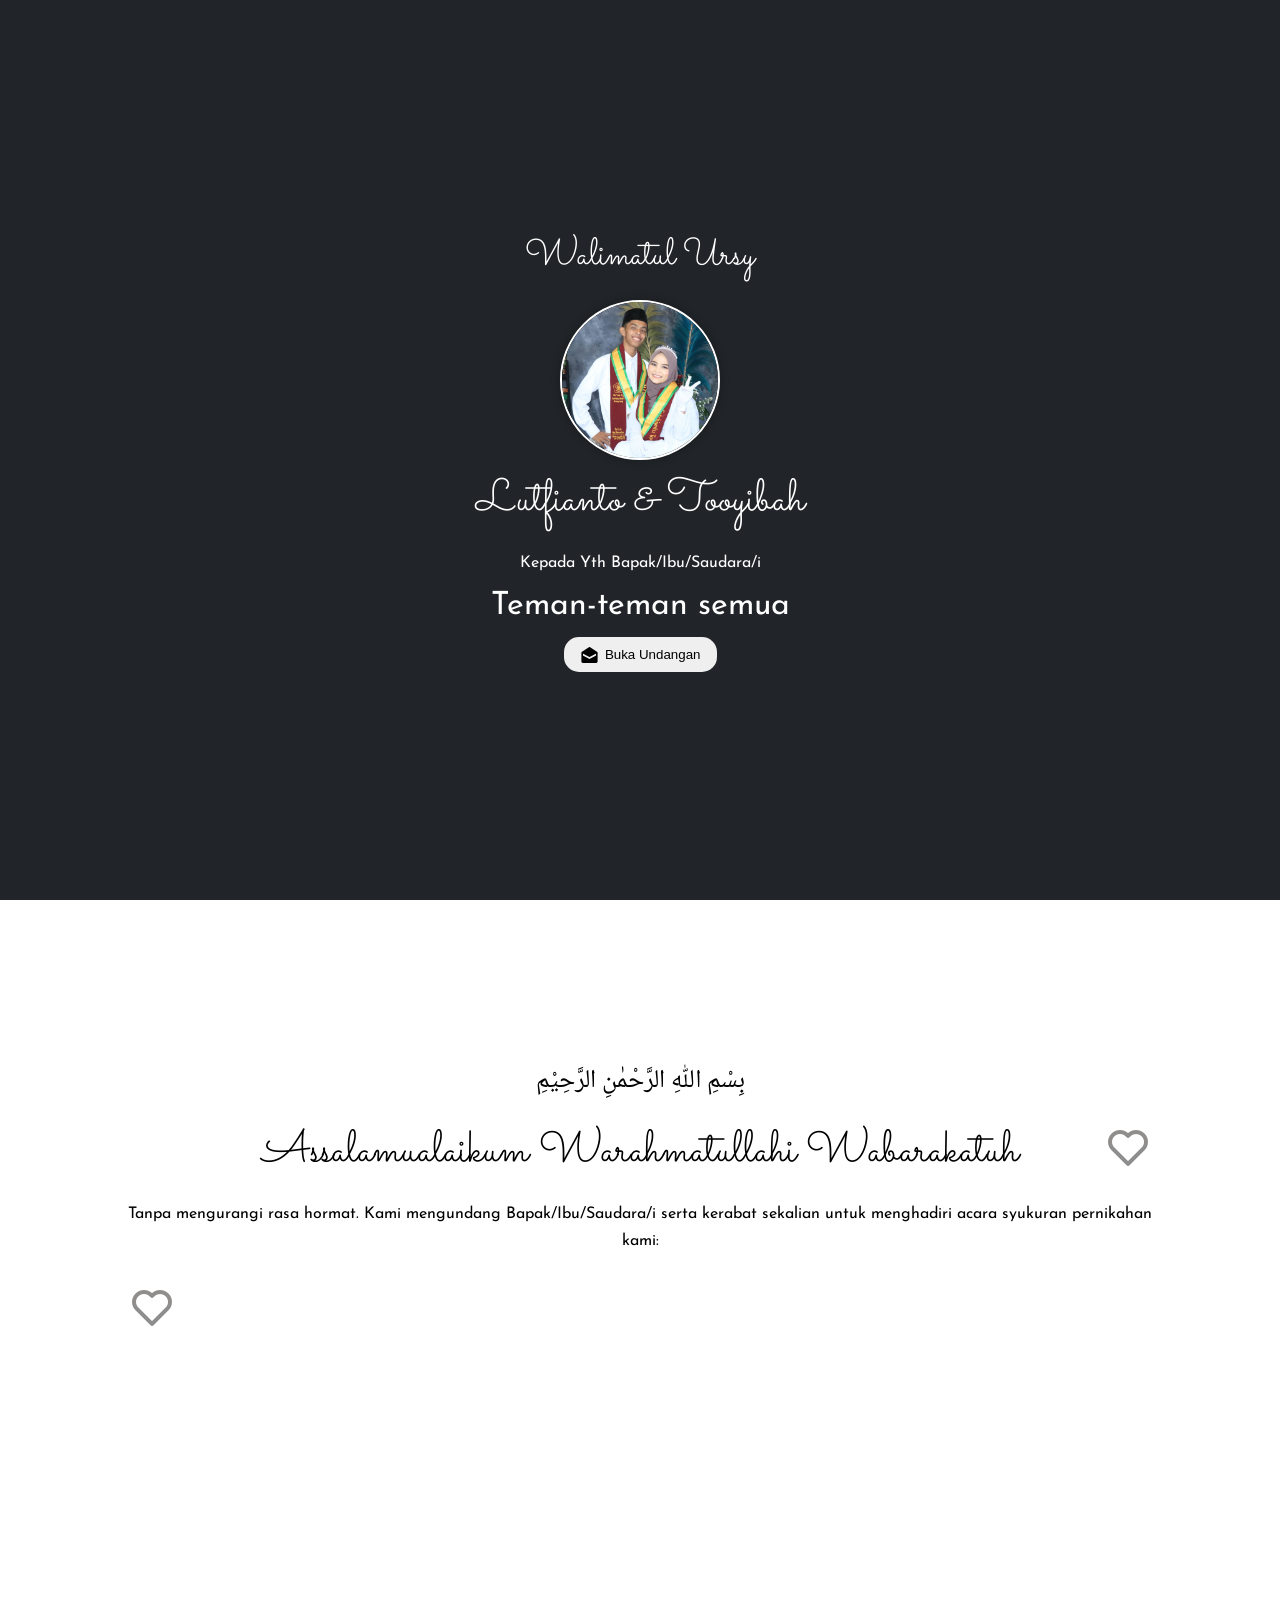
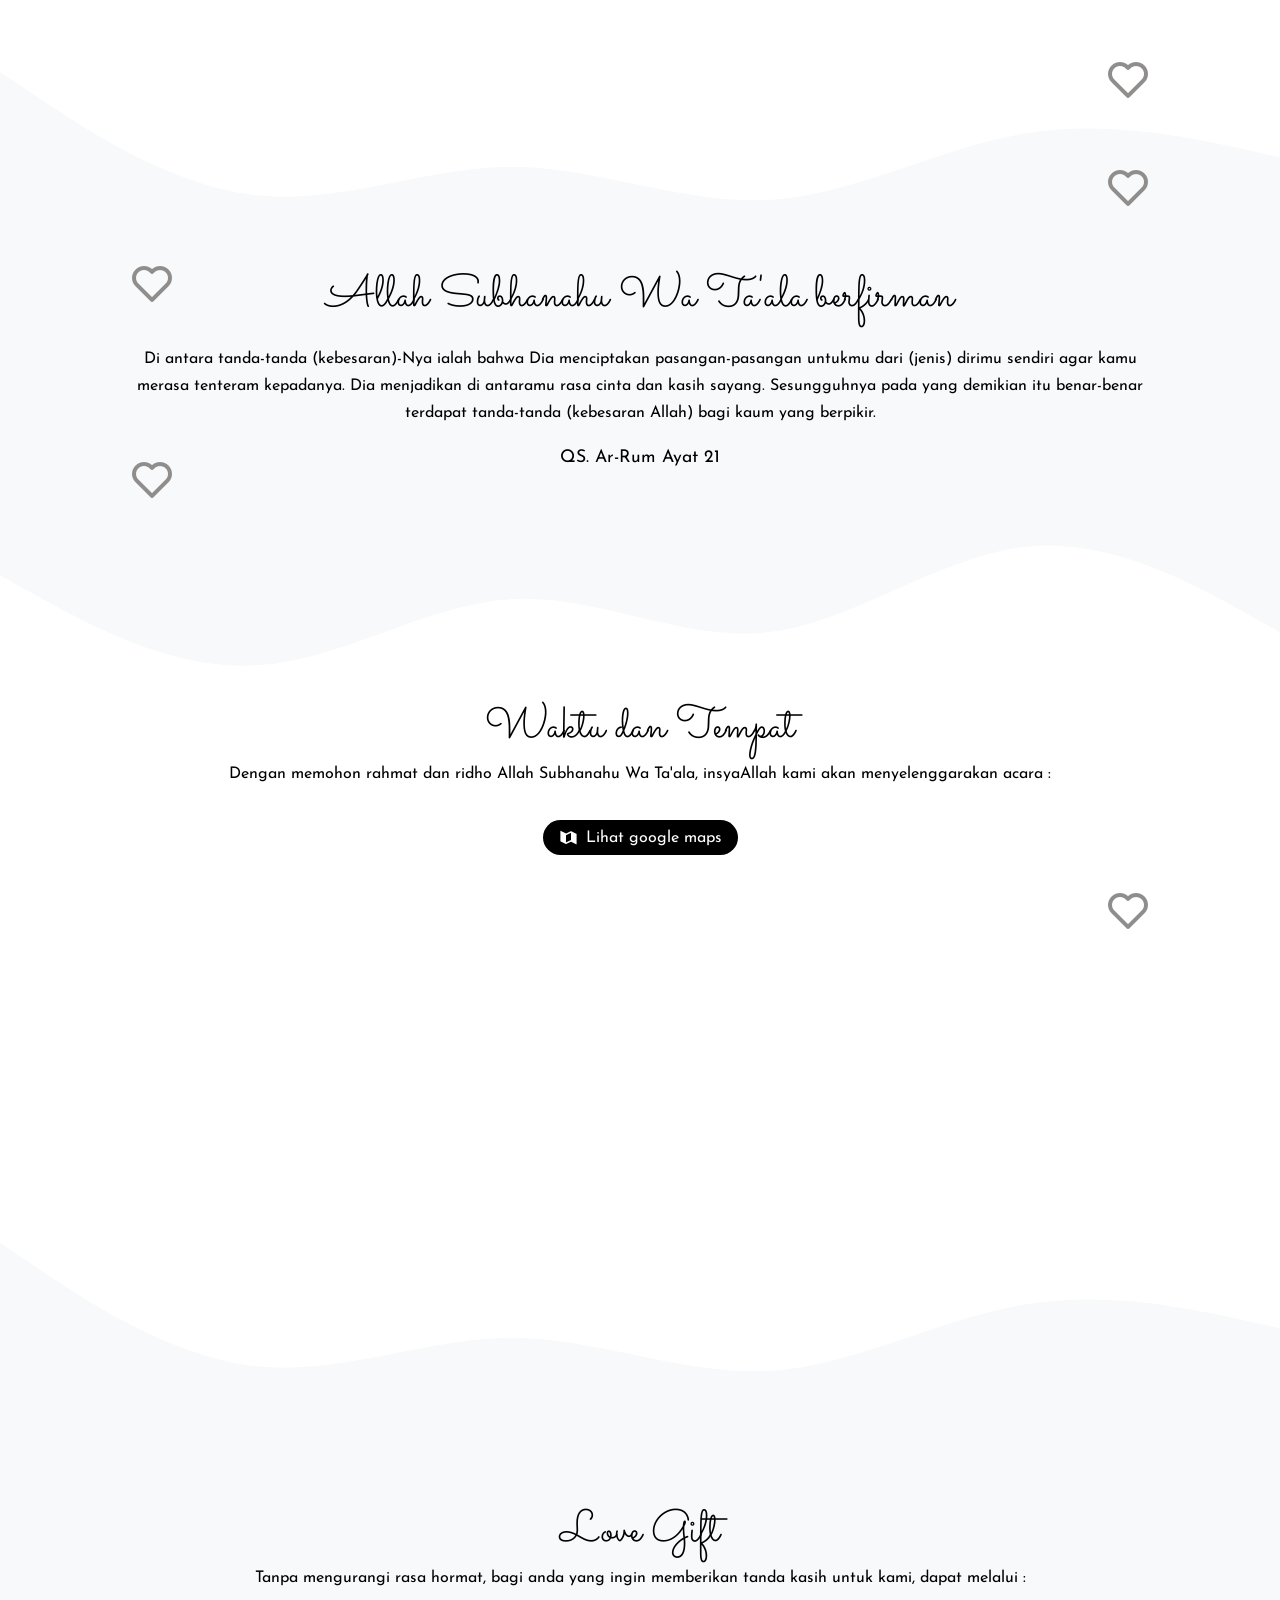
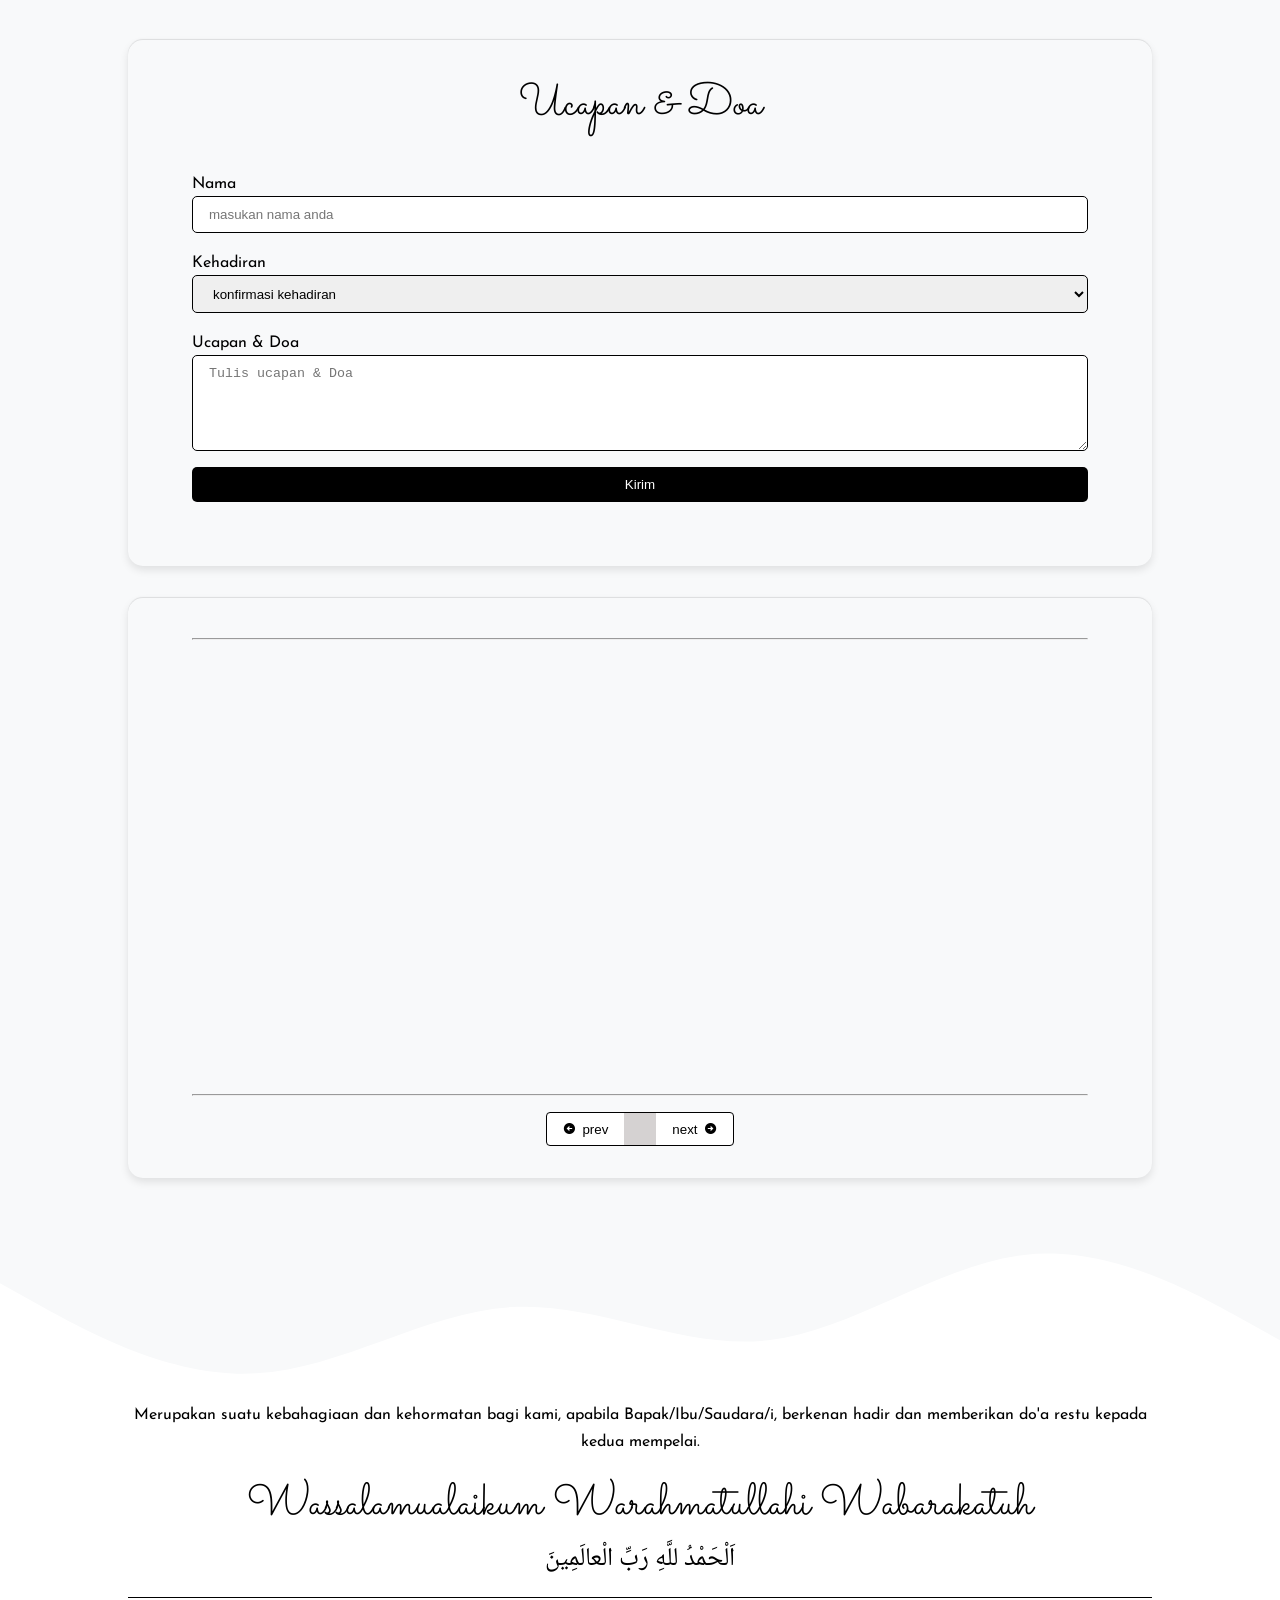
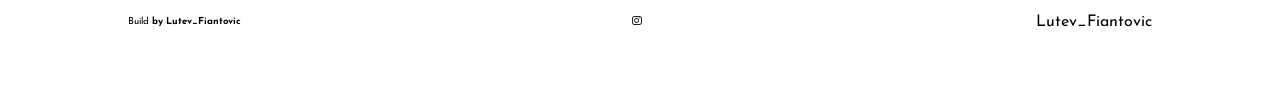
==== index.html @ 7b4ac842 "Add files via upload" ====
<!doctype html>
<html lang="en">
<head>
    <meta charset="UTF-8">
    <meta name="viewport" content="width=device-width, initial-scale=1.0">
    <meta name="description"
          content="Mengundang segenap kerabat dan sahabat">
    <meta name="keywords"
          content="Syukuran Pernikahan Lutev dan Tooy">
    <meta name="author" content="Lutev FIantovic">

    <!-- Fonts Google -->
    <link rel="preconnect" href="https://fonts.googleapis.com">
    <link rel="preconnect" href="https://fonts.gstatic.com" crossorigin>
    <link href="https://fonts.googleapis.com/css2?family=Josefin+Sans:ital,wght@0,100..700;1,100..700&family=Noto+Naskh+Arabic:wght@400..700&family=Sacramento&display=swap"
          rel="stylesheet">

    <!-- Box icon -->
    <link href='https://unpkg.com/boxicons@2.1.4/css/boxicons.min.css' rel='stylesheet'>

    <!-- Animate on scroll -->
    <link rel="stylesheet" href="https://unpkg.com/aos@next/dist/aos.css"/>

    <!-- Favicon -->
    <link rel="shortcut icon" href="public/favicon.ico" type="image/x-icon">

    <!-- css -->
    <link rel="stylesheet" href="src/assets/styles/global.css">
    <link rel="stylesheet" href="src/css/navbar.css">
    <link rel="stylesheet" href="src/css/welcome.css">
    <link rel="stylesheet" href="src/css/home.css">
    <link rel="stylesheet" href="src/css/bride.css">
    <link rel="stylesheet" href="src/css/time.css">
    <link rel="stylesheet" href="src/css/galeri.css">
    <link rel="stylesheet" href="src/css/wishas.css">
    <link rel="stylesheet" href="src/css/footer.css">
    <link rel="stylesheet" href="src/css/mediaQueries.css">

    <title>Undangan Lutev & Tooy</title>
</head>
<body>

<header>
    <nav role="navigation" aria-label="main bavigation"></nav>
</header>

<main role="main">
    <section class="welcome" aria-labelledby="welcome-title">
        <h2 id="welcome-title">Walimatul Ursy</h2>
        <figure></figure>
        <p></p>
        <button type="button" aria-label="Buka Undangan">
            <i class="bx bxs-envelope-open"></i>
            <span>Buka Undangan</span>
        </button>
    </section>

    <section class="home" id="home" aria-labelledby="home-title">
        <h2 id="home-title">Syukuran Pernikahan</h2>
        <figure></figure>
        <h3></h3>
        <div class="home-time"></div>
        <a href="" target="_blank" role="link" aria-label="Simpan ke kalender">
            <i class='bx bx-calendar-check' aria-hidden="true"></i>
            <span>Simpan ke kalender</span>
        </a>
        <div class="scroll_down">
            <i class="bx bx-mouse bx-fade-down" aria-hidden="true"></i>
            <span>scroll down</span>
        </div>
        <svg xmlns="http://www.w3.org/2000/svg" viewBox="0 0 1440 320" aria-hidden="true">
            <path fill="#f8f9fa" fill-opacity="1"
                  d="M0,96L48,122.7C96,149,192,203,288,197.3C384,192,480,128,576,122.7C672,117,768,171,864,160C960,149,1056,75,1152,64C1248,53,1344,107,1392,133.3L1440,160L1440,0L1392,0C1344,0,1248,0,1152,0C1056,0,960,0,864,0C768,0,672,0,576,0C480,0,384,0,288,0C192,0,96,0,48,0L0,0Z">
            </path>
        </svg>
    </section>

    <section class="bride" id="bride" aria-labelledby="bride-title">
        <h2 id="bride-title" data-aos="zoom-in" data-aos-duration="1000">بِسْمِ اللّٰهِ الرَّحْمٰنِ الرَّحِيْمِ</h2>
        <h3 data-aos="zoom-in" data-aos-duration="1000">Assalamualaikum Warahmatullahi Wabarakatuh</h3>
        <p data-aos="zoom-in" data-aos-duration="1000">
            Tanpa mengurangi rasa hormat. Kami mengundang Bapak/Ibu/Saudara/i serta kerabat sekalian untuk menghadiri
            acara syukuran pernikahan kami:
        </p>
        <div class="bride_couple">
            <ul role="list" aria-label="List Pasangan Pengantin"></ul>
        </div>
        <i class="bx bx-heart" aria-hidden="true"></i>
        <i class="bx bx-heart" aria-hidden="true"></i>
        <i class="bx bx-heart" aria-hidden="true"></i>
        <i class="bx bx-heart" aria-hidden="true"></i>
        <i class="bx bx-heart" aria-hidden="true"></i>
    </section>

    <section class="hadist" aria-labelledby="hadist-title">
        <svg xmlns="http://www.w3.org/2000/svg" viewBox="0 0 1440 320" aria-hidden="true">
            <path fill="#f8f9fa" fill-opacity="1"
                  d="M0,0L48,32C96,64,192,128,288,138.7C384,149,480,107,576,106.7C672,107,768,149,864,144C960,139,1056,85,1152,69.3C1248,53,1344,75,1392,85.3L1440,96L1440,320L1392,320C1344,320,1248,320,1152,320C1056,320,960,320,864,320C768,320,672,320,576,320C480,320,384,320,288,320C192,320,96,320,48,320L0,320Z"></path>
        </svg>
        <h2 id="hadist-title" data-aos="zoom-in" data-aos-duration="1000">Allah Subhanahu Wa Ta'ala berfirman</h2>
        <p data-aos="zoom-in" data-aos-duration="1000">
            Di antara tanda-tanda (kebesaran)-Nya ialah bahwa Dia menciptakan pasangan-pasangan untukmu dari 
            (jenis) dirimu sendiri agar kamu merasa tenteram kepadanya. Dia menjadikan di antaramu rasa cinta dan kasih sayang. 
            Sesungguhnya pada yang demikian itu benar-benar terdapat tanda-tanda (kebesaran Allah) bagi 
            kaum yang berpikir.<br><span>QS. Ar-Rum Ayat 21</span>
        </p>
        <i class="bx bx-heart"></i>
        <svg xmlns="http://www.w3.org/2000/svg" viewBox="0 0 1440 320" aria-hidden="true">
            <path fill="#f8f9fa" fill-opacity="1"
                  d="M0,96L48,122.7C96,149,192,203,288,197.3C384,192,480,128,576,122.7C672,117,768,171,864,160C960,149,1056,75,1152,64C1248,53,1344,107,1392,133.3L1440,160L1440,0L1392,0C1344,0,1248,0,1152,0C1056,0,960,0,864,0C768,0,672,0,576,0C480,0,384,0,288,0C192,0,96,0,48,0L0,0Z">
            </path>
        </svg>
    </section>

    <section class="time" id="time" aria-labelledby="time-title">
        <h2 id="time-title" data-aos="zoom-in" data-aos-duration="1000">Waktu dan Tempat</h2>
        <p data-aos="zoom-in" data-aos-duration="1000">
            Dengan memohon rahmat dan ridho Allah Subhanahu Wa Ta'ala, insyaAllah kami akan menyelenggarakan acara :
        </p>
        <div>
            <div data-aos="zoom-in" data-aos-duration="1000"></div>
            <div data-aos="zoom-in" data-aos-duration="1000"></div>
        </div>
        <a href="" role="link" target="_blank" aria-label="Lihat google maps" data-aos="zoom-in"
           data-aos-duration="1000">
            <i class="bx bxs-map-alt" aria-hidden="true"></i>
            <span>Lihat google maps</span>
        </a>
        <p data-aos="zoom-in" data-aos-duration="1000"></p>
        <i class="bx bx-heart" aria-hidden="true"></i>
    </section>

    
    <section class="wishas" id="wishas">
        <svg xmlns="http://www.w3.org/2000/svg" viewBox="0 0 1440 320" aria-hidden="true">
            <path fill="#f8f9fa" fill-opacity="1"
                  d="M0,0L48,32C96,64,192,128,288,138.7C384,149,480,107,576,106.7C672,107,768,149,864,144C960,139,1056,85,1152,69.3C1248,53,1344,75,1392,85.3L1440,96L1440,320L1392,320C1344,320,1248,320,1152,320C1056,320,960,320,864,320C768,320,672,320,576,320C480,320,384,320,288,320C192,320,96,320,48,320L0,320Z"></path>
        </svg>
        <div>
            <h2 data-aos="zoom-in" data-aos-duration="1000">Love Gift</h2>
            <p data-aos="zoom-in" data-aos-duration="1000">
                Tanpa mengurangi rasa hormat, bagi anda yang ingin memberikan tanda kasih untuk kami, dapat melalui
                :
            </p>
            <div></div>
        </div>

        <div data-aos="zoom-in" data-aos-duration="1000">
            <h2>Ucapan & Doa</h2>
            <form>
                <label for="name">Nama</label>
                <input type="text" name="name" id="name" placeholder="masukan nama anda" autoComplete="off" required/>
                <label for="status">Kehadiran</label>
                <select name="status" id="status" required aria-required="true">
                    <option value="" disabled selected>konfirmasi kehadiran</option>
                    <option value="y">Hadir</option>
                    <option value="n">Tidak Hadir</option>
                </select>
                <label for="message">Ucapan & Doa</label>
                <textarea
                        name="message"
                        id="message"
                        placeholder="Tulis ucapan & Doa"
                        required
                        minlength="8"
                ></textarea>
                <button type="submit">Kirim</button>
            </form>
        </div>

        <div data-aos="zoom-in" data-aos-duration="1000">
            <p style="margin-bottom: 0.5rem"></p>
            <hr>

            <ul aria-label="list comentar"></ul>
            <hr style="margin-top: 1rem">
            <div class="button-grup">
                <button>
                    <i class="bx bxs-left-arrow-circle"></i>
                    <span>prev</span>
                </button>
                <span class="page-number"></span>
                <button>
                    <span>next</span>
                    <i class="bx bxs-right-arrow-circle"></i>
                </button>
            </div>
        </div>
        <svg xmlns="http://www.w3.org/2000/svg" viewBox="0 0 1440 320" aria-hidden="true">
            <path fill="#f8f9fa" fill-opacity="1"
                  d="M0,96L48,122.7C96,149,192,203,288,197.3C384,192,480,128,576,122.7C672,117,768,171,864,160C960,149,1056,75,1152,64C1248,53,1344,107,1392,133.3L1440,160L1440,0L1392,0C1344,0,1248,0,1152,0C1056,0,960,0,864,0C768,0,672,0,576,0C480,0,384,0,288,0C192,0,96,0,48,0L0,0Z">
            </path>
        </svg>
    </section>

    <section class="audio">
        <audio loop></audio>
        <button type="button">
            <i class="bx bx-play-circle" aria-hidden="true"></i>
        </button>
    </section>
</main>

<footer>
    <p>Merupakan suatu kebahagiaan dan kehormatan bagi kami, apabila Bapak/Ibu/Saudara/i, berkenan hadir dan memberikan
        do'a restu kepada kedua mempelai.</p>
    <h2>Wassalamualaikum Warahmatullahi Wabarakatuh</h2>
    <h4> اَلْحَمْدُ للَّهِ رَبِّ الْعالَمِينَ</h4>
    <div>
        <p>Build <span lang="id">by</span> <span lang="id">Lutev_Fiantovic</span></p>
        <a href="https://www.instagram.com/lutev_fiantovic/">
            <i class="bx bxl-instagram"></i>
            &nbsp;</a><span lang="id">Lutev_Fiantovic</span></div>
</footer>

<script src="https://unpkg.com/aos@next/dist/aos.js"></script>
<script src="src/main.js" type="module"></script>
</body>
</html>
---- src/assets/styles/global.css ----
:root {
    --primary-font-color: '#212529';
    --bg-color: #f8f9fa;

    --fontSize-heading-lg: 3rem;
    --fontSize-heading-base: 2.8rem;
    --fontSize-text-base: 1rem;

    --sacramento: Sacramento, cursive;
    --arabic: 'Noto Naskh Arabic', serif;

    --shadow-md: 0 0 10px rgba(0, 0, 0, 0.3);

    --transition-small: all .3s ease;
}

html {
    scroll-behavior: smooth;
    scrollbar-width: none !important;
}

* {
    margin: 0;
    padding: 0;
    box-sizing: border-box;
    text-decoration: none;
    outline: none;
}

body {
    font-family: 'Josefin Sans', sans-serif;
    color: var(--primary-font-color);
    overflow-y: hidden;
}

body.active {
    overflow-y: auto;
}

body::-webkit-scrollbar {
    display: none;
}

p {
    line-height: 1.7rem;
}

.audio button {
    width: 2rem;
    height: 2rem;
    border-radius: 50%;
    border: none;
    background-color: #fff;
    color: #000;
    font-size: 1.2rem;
    display: flex;
    align-items: center;
    justify-content: center;
    position: fixed;
    right: 1rem;
    bottom: 1rem;
    cursor: pointer;
    transform: translateX(200%);
    transition: 1.5s transform ease;
}

.audio button.show {
    transform: translateX(0);
}

.audio button.active {
    animation: rotate 3s linear infinite;
}


@keyframes rotate {
    0% {
        transform: rotate(0deg);
    }

    100% {
        transform: rotate(360deg);
    }
}

@keyframes upAndDown {
    0%, 100% {
        transform: translateY(-0.8rem);
    }
    50% {
        transform: translateY(0.8rem);
    }
}
---- src/css/navbar.css ----
header {
    width: 100%;
}

header nav {
    display: none;
    width: 100%;
    padding: 0 1.4rem;
    background-color: var(--bg-color);
    align-items: center;
    justify-content: space-between;
    position: fixed;
    left: 0;
    right: 0;
    bottom: -100%;
    z-index: 99;
    transform: translateY(0);
    transition: bottom 2s ease, transform 1s ease;
}

header nav.active {
    bottom: 0;
}

header nav.scroll {
    transform: translateY(100%);
}

header nav a {
    display: flex;
    align-items: center;
    justify-content: center;
    flex-direction: column;
    gap: 0.1rem;
    width: 4rem;
    height: 3rem;
    color: #000;
}

header nav a i {
    font-size: 1.2rem;
}

header nav a span {
    font-size: 0.6rem;
}

header nav a:hover {
    background-color: #000;
    color: #fff;
}
---- src/css/welcome.css ----
.welcome {
    width: 100%;
    height: 100vh;
    display: flex;
    align-items: center;
    justify-content: center;
    flex-direction: column;
    text-align: center;
    background-color: #212529;
    position: fixed;
    top: 0;
    left: 0;
    right: 0;
    bottom: 0;
    z-index: 99;
    color: #fff;
    transition: all 2s ease-in;
    opacity: 0;
    transform: translateY(-100%);
}

.welcome.active {
    transform: translateY(0);
    opacity: 1;
}

.welcome.hide {
    top: -100%;
    opacity: 0;
}

.welcome h2 {
    font-size: 2.4rem;
    font-family: var(--sacramento);
    font-weight: 400;
}

.welcome figure {
    display: inherit;
    align-items: inherit;
    justify-content: inherit;
    flex-direction: inherit;
    margin: 1rem 0;
}

.welcome figure img {
    width: 10rem;
    height: 10rem;
    border-radius: 50%;
    object-fit: cover;
    box-shadow: var(--shadow-md);
    border: 2px solid #fff;
}

.welcome figure figcaption {
    font-size: var(--fontSize-heading-base);
    font-family: var(--sacramento);
    font-weight: 400;
    margin-top: 0.5rem;
}

.welcome p span {
    font-size: 2rem;
    margin: 1rem 0;
    display: block;
}

.welcome button {
    display: inherit;
    align-items: inherit;
    justify-content: inherit;
    gap: 0.4rem;
    color: #000;
    padding: 0.5rem 1rem;
    border: none;
    transition: var(--transition-small);
    border-radius: 15px;
    cursor: pointer;
}

.welcome button:hover {
    color: #fff;
    background-color: #000;
}

.welcome button i {
    font-size: 1.2rem;
}
---- src/css/home.css ----
.home {
    width: 100%;
    height: 100vh;
    text-align: center;
    background-color: var(--bg-color);
    display: flex;
    align-items: center;
    justify-content: center;
    flex-direction: column;
    position: relative;
    transition: all 2s ease;
    transform: translateY(-100%);
}

.home.active {
    transform: translateY(0);
}

.home h2 {
    font-size: 2.4rem;
    font-family: var(--sacramento);
    font-weight: 400;
}

.home figure {
    margin: 2rem auto 0;
}

.home figure img {
    width: 10rem;
    height: 10rem;
    border-radius: 50%;
    object-fit: cover;
    box-shadow: var(--shadow-md);
}

.home figure figcaption {
    margin: 0 0 0.5rem;
    font-weight: 400;
    font-family: var(--sacramento);
    font-size: var(--fontSize-heading-lg);
}

.home h3 {
    font-weight: 500;
}

.home .home-time {
    margin-top: 1rem;
    display: flex;
    align-items: center;
    justify-content: center;
    gap: 1rem;
}

.home .home-time div {
    width: 3rem;
    height: 3rem;
    display: flex;
    align-items: center;
    justify-content: center;
    border: 1px solid #000;
    border-radius: 8px;
}

.home .home-time div p {
    font-size: 0.8rem;
    line-height: normal;
}

.home .home-time div p span {
    font-size: 0.6rem;
    margin-top: 0.2rem;
}

.home a {
    padding: 0.5rem 1rem;
    color: #fff;
    font-size: 1rem;
    background-color: #000;
    margin: 1rem auto;
    border-radius: 20px;
    width: fit-content;
    display: flex;
    align-items: center;
    justify-content: center;
    gap: 0.5rem;
}

.home a i {
    font-size: 1.2rem;
}

.home .scroll_down {
    display: flex;
    align-items: center;
    justify-content: center;
    flex-direction: column;
    gap: 1rem;
}

.home svg {
    position: absolute;
    left: 0;
    right: 0;
    bottom: -14rem;
    z-index: -10;
}
---- src/css/bride.css ----
.bride {
    width: 100%;
    min-height: 100vh;
    text-align: center;
    padding: 10rem 8rem;
    position: relative;
}

.bride h2 {
    font-size: 1.6rem;
    font-family: var(--arabic);
    font-weight: 400;
}

.bride h3 {
    font-size: var(--fontSize-heading-base);
    font-family: var(--sacramento);
    font-weight: 400;
    margin: 1rem 0;
}

.bride .bride_couple,
.bride .bride_couple ul,
.bride .bride_couple li,
.bride .bride_couple li figure {
    width: 100%;
    display: flex;
    align-items: center;
    justify-content: center;
    flex-direction: column;
}

.bride .bride_couple {
    margin-top: 4rem;
}

.bride .bride_couple ul {
    gap: 1rem;
}

.bride .bride_couple li figure img {
    width: 12rem;
    height: 12rem;
    object-fit: cover;
    border-radius: 50%;
    box-shadow: var(--shadow-md);
}

.bride .bride_couple li figure figcaption {
    font-size: var(--fontSize-heading-base);
    margin: 1rem 0;
    font-family: var(--sacramento);
}

.bride .bride_couple span {
    font-size: 3.4rem;
    font-family: var(--sacramento);
    font-weight: 400;
    margin-top: 1rem;
}

.bride i, .hadist i, .time a + p + i, .galeri > i {
    font-size: 3rem;
    color: #908d8d;
    position: absolute;
    z-index: 10;
    animation: upAndDown 3s infinite;
}

.bride i:nth-of-type(1) {
    top: 14rem;
    right: 8rem;
}

.bride i:nth-of-type(2){
    left: 8rem;
    top: 24rem;
}

.bride i:nth-of-type(3) {
    top: 54rem;
    right: 8rem;
}

.bride i:nth-of-type(4){
    top: 60rem;
    left: 8rem;
}

.bride i:nth-of-type(5){
    right: 8rem;
    bottom: 6rem;
}

.hadist {
    width: 100%;
    padding: 4rem 8rem;
    text-align: center;
    background-color: var(--bg-color);
    position: relative;
}

.hadist h2 {
    font-size: var(--fontSize-heading-base);
    font-family: var(--sacramento);
    font-weight: 400;
    margin-bottom: 1rem;
}

.hadist p span {
    display: block;
    margin-top: 1rem;
    font-size: 1.1rem;
}

.hadist i {
    top: 16rem;
    left: 8rem;
}

.hadist svg {
    position: absolute;
    left: 0;
    right: 0;
    z-index: -10;
}

.hadist svg:nth-of-type(1){
    top: -8rem;
}

.hadist svg:nth-of-type(2){
    bottom: -15rem;
}
---- src/css/time.css ----
.time {
    width: 100%;
    min-height: 100vh;
    text-align: center;
    padding: 10rem 8rem;
    position: relative;
}

.time h2 {
    font-family: var(--sacramento);
    font-size: var(--fontSize-heading-base);
    font-weight: 400;
}

.time div:nth-of-type(1) {
    margin-top: 2rem;
}

.time div:nth-of-type(1) div h3 {
    font-family: var(--sacramento);
    font-size: var(--fontSize-heading-lg);
    font-weight: 400;
}

.time div:nth-of-type(1) div:nth-of-type(2){
    margin-top: 2rem;
}

.time a {
    padding: 0.5rem 1rem;
    color: #fff;
    font-size: 1rem;
    background-color: #000;
    margin: 2rem auto 1rem;
    border-radius: 20px;
    width: fit-content;
    display: flex;
    align-items: center;
    justify-content: center;
    gap: 0.5rem;
}

.time a i {
    font-size: 1.2rem;
}

.time a + p + i {
    right: 8rem;
    top: 22rem;
}
---- src/css/galeri.css ----
.galeri {
    width: 100%;
    min-height: 100vh;
    text-align: center;
    padding: 4rem 8rem 12rem;
    margin-top: -6rem;
    position: relative;
}

.galeri .container {
    width: 100%;
    padding: 0 1.5rem 2rem;
    border-radius: 50px;
    box-shadow: 0 4px 8px rgba(0, 0, 0, 0.1), 0 -1px 1px rgba(0, 0, 0, 0.1);
    position: relative;
}

.galeri .container h2, .galeri div:nth-of-type(2) h2 {
    font-family: var(--sacramento);
    font-size: var(--fontSize-heading-base);
    font-weight: 400;
    padding: 2rem 1rem;
}

.galeri .container figure {
    width: 100%;
    margin: 0 auto;
    display: flex;
    align-items: center;
    justify-content: center;
    overflow-x: auto;
    scrollbar-width: none;
}

.galeri .container figure::-webkit-scrollbar,
.galeri div:nth-of-type(2)::-webkit-scrollbar {
    display: none;
}

.galeri .container figure img {
    width: 100%;
    height: 35rem;
    object-fit: cover;
    border-radius: 15px;
    transition: var(--transition-small);
}

.galeri .container ul {
    padding: 0.5rem;
    display: flex;
    align-items: center;
    justify-content: center;
    gap: 0.4rem;
    position: absolute;
    left: 0;
    right: 0;
    bottom: 5.6rem;
}

.galeri .container ul li {
    width: 1.8rem;
    height: 0.25rem;
    background-color: rgba(255, 255, 255, 0.5);
    border-radius: 1px;
    list-style-type: none;
    cursor: pointer;
}

.galeri .container ul li:hover, .galeri .container ul li.active {
    background-color: #fff;
}

.galeri .container button:nth-of-type(1),
.galeri .container button:nth-of-type(2) {
    font-size: 4rem;
    color: rgba(255, 255, 255, 0.5);
    background: none;
    border: none;
    position: absolute;
    top: 24.6rem;
}

.galeri .container button:nth-of-type(1) i:hover,
.galeri .container button:nth-of-type(2) i:hover {
    color: #fff;
    cursor: pointer;
}

.galeri .container button:nth-of-type(1) {
    left: 2rem;
}

.galeri .container button:nth-of-type(2) {
    right: 2rem;
}

.galeri .container button:nth-of-type(3) {
    padding: 0.5rem 1rem;
    background-color: #fff;
    border: 1px solid #000;
    border-radius: 20px;
    margin-top: 1rem;
    transition: var(--transition-small);
}

.galeri .container button:nth-of-type(3):hover {
    color: #fff;
    background-color: #000;
    cursor: pointer;
}

.galeri div:nth-of-type(2) {
    width: 100%;
    height: 100vh;
    padding: 2rem 8rem;
    position: fixed;
    top: 0;
    left: 0;
    right: 0;
    bottom: 0;
    background-color: #fff;
    z-index: 99;
    overflow-y: auto;
    transition: all .3s ease;
    transform: scale(0);
    opacity: 0;
    transform-origin: bottom;
}

.galeri div:nth-of-type(2) > div {
    box-shadow: 0 4px 8px rgba(0, 0, 0, 0.1), 0 -1px 1px rgba(0, 0, 0, 0.1);
    border-radius: 20px;
    padding: 2rem;
    margin-top: 1rem;
    display: grid;
    grid-template-columns: repeat(auto-fit, minmax(20rem, 1fr));
    gap: 2rem;
}

.galeri div:nth-of-type(2) > div img {
    width: 100%;
    object-fit: cover;
    border-radius: 20px;
}

.galeri div:nth-of-type(2) button {
    padding:0;
    font-size: 2rem;
    background:none;
    border: none;
    cursor: pointer;
    position: absolute;
    top: 1rem;
    right: 1rem;
    transition: var(--transition-small);
}

.galeri div:nth-of-type(2) button:hover i {
    text-shadow: 1px 2px 5px rgba(0,0,0,0.5);
}

.galeri div:nth-of-type(2).active {
    transform: scale(1);
    opacity: 1;
}

.galeri > i {
    top:2rem;
    left: 10rem;
}
---- src/css/wishas.css ----
.wishas {
    width: 100%;
    min-height: 100vh;
    padding: 4rem 8rem;
    background-color: var(--bg-color);
    position: relative;
    text-align: center;
}

.wishas div:nth-of-type(1) h2, .wishas div:nth-of-type(2) h2 {
    font-size: var(--fontSize-heading-base);
    font-family: var(--sacramento);
    font-weight: 400;
}

.wishas div:nth-of-type(1) > div {
    margin-top: 1rem;
    width: 100%;
    display: flex;
    align-items: center;
    justify-content: center;
    gap: 1rem;
}

.wishas div:nth-of-type(1) > div figure {
    width: 24rem;
    text-align: center;
    border-radius: 15px;
    padding: 1rem 0;
    box-shadow: 0 4px 8px rgba(0, 0, 0, 0.1), 0 -1px 1px rgba(0, 0, 0, 0.1);
}

.wishas div:nth-of-type(1) > div figure img {
    width: 10rem;
    height: 3rem;
    object-fit: contain;
    margin-bottom: 1rem;
}

.wishas div:nth-of-type(1) > div figure figcaption {
    line-height: 1.8rem;
    margin-bottom: 1rem;
}

.wishas div:nth-of-type(1) > div figure button {
    padding: 0.4rem 1rem;
    border: 1px solid #000;
    background-color: #fff;
    border-radius: 10px;
    cursor: pointer;
    transition: var(--transition-small);
}

.wishas div:nth-of-type(1) > div figure button:hover {
    background-color: #000;
    color: #fff;
}

.wishas div:nth-of-type(2){
    margin-top: 2rem;
    box-shadow: 0 4px 8px rgba(0, 0, 0, 0.1), 0 -1px 1px rgba(0, 0, 0, 0.1);
    border-radius: 15px;
    padding: 2rem 4rem 4rem;
}

.wishas div:nth-of-type(2) > form {
    margin-top: 1rem;
    width: 100%;
    display: flex;
    align-items: start;
    justify-content: start;
    flex-direction: column;
}

.wishas div:nth-of-type(2) > form label {
    display: block;
    margin-top: 1.4rem;
    margin-bottom: 4px;
}

.wishas div:nth-of-type(2) > form input,
.wishas div:nth-of-type(2) > form select,
.wishas div:nth-of-type(2) > form textarea {
    width: 100%;
    padding: 0.6rem 1rem;
    border-radius: 5px;
    border: 1px solid #000;
}

.wishas div:nth-of-type(2) > form textarea {
    min-height: 6rem;
}

.wishas div:nth-of-type(2) > form button {
    width: 100%;
    color: #fff;
    background-color: #000;
    padding: 0.6rem 0;
    border-radius: 5px;
    margin-top: 1rem;
    border: none;
    cursor: pointer;
}

.wishas div:nth-of-type(3) {
    margin-top: 2rem;
    box-shadow: 0 4px 8px rgba(0, 0, 0, 0.1), 0 -1px 1px rgba(0, 0, 0, 0.1);
    border-radius: 15px;
    padding: 2rem 4rem;
}

.wishas div:nth-of-type(3) ul {
    margin-top: 1.4rem;
    width: 100%;
    display: flex;
    align-items: start;
    justify-content: start;
    flex-direction: column;
    gap: 1rem;
    min-height: 26rem;
    max-height: 30rem;
    overflow-y: hidden;
}

.wishas div:nth-of-type(3) ul li {
    display: flex;
    align-items: start;
    justify-content: start;
    gap: 1rem;
}

.wishas div:nth-of-type(3) ul li div:nth-of-type(1){
    width: 2rem;
    height: 2rem;
    border-radius: 50%;
    display: flex;
    align-items: center;
    justify-content: center;
    flex-shrink: 0;
    color: #fff;
}

.wishas div:nth-of-type(3) ul li div:nth-of-type(2){
    margin: 0.4rem 0 0;
    padding: 0;
    text-align: start;
    box-shadow: none;
}

.wishas div:nth-of-type(3) ul li div:nth-of-type(2) h4 {
    font-size: 1rem;
    font-weight: 400;
}

.wishas div:nth-of-type(3) ul li div:nth-of-type(2) p:nth-of-type(1){
    font-size: 0.6rem;
    font-weight: 300;
    line-height: 1rem;
}

.wishas div:nth-of-type(3) ul li div:nth-of-type(2) p:nth-of-type(2){
    margin-top: 0.4rem;
    font-weight: 300;
    font-size: 0.8rem;
}

.wishas div:nth-of-type(3) .button-grup {
    margin: 1rem auto 0;
    border: 1px solid #000;
    border-radius: 4px;
    background-color: #fff;
    width: fit-content;
    display: flex;
    align-items: center;
    justify-content: center;
}

.wishas div:nth-of-type(3) .button-grup > span {
    background-color: #d5d2d2;
    width: 2rem;
    height: 2rem;
    display: flex;
    align-items: center;
    justify-content: center;
}

.wishas div:nth-of-type(3) .button-grup  button {
    padding: 0.5rem 1rem;
    border: none;
    background:none;
    cursor: pointer;
    display: flex;
    align-items: center;
    justify-content: center;
    gap: 0.4rem;
}

.wishas svg:nth-of-type(1){
    position: absolute;
    z-index: -10;
    top: -12rem;
    left: 0;
    right: 0;
}

.wishas svg:nth-of-type(2) {
    position: absolute;
    z-index: -10;
    left: 0;
    right: 0;
    bottom: -15rem;
}
---- src/css/footer.css ----
footer {
    margin-top: 6rem;
    width: 100%;
    padding: 4rem 8rem;
    text-align: center;
}

footer h2 {
    font-size: var(--fontSize-heading-base);
    font-family: var(--sacramento);
    font-weight: 400;
    margin-top: 1rem;
}

footer h4 {
    font-size: 1.6rem;
    font-family: var(--arabic);
    font-weight: 400;
}

footer > div {
    width: 100%;
    display: flex;
    align-items: center;
    justify-content: space-between;
    border-top: 1px solid #000;
    margin-top: 1rem;
    padding-top: 0.6rem;
}

footer > div p {
    font-size: 0.6rem;
}

footer > div p span {
    font-weight: bold;
}

footer > div a {
    display: flex;
    align-items: center;
    justify-content: center;
    color: #000;
    font-size: 0.8rem;
}
---- src/css/mediaQueries.css ----
@media screen and (max-width: 768px) {
    header nav {
        display: flex;
    }

    .home svg {
        bottom: -5rem;
    }

    .bride, .time{
        padding: 6rem 1.4rem 8rem;
    }

    .bride h2, .bride h3 {
        font-size: 1.8rem;
    }

    .bride i:nth-of-type(1) {
        right: 1.4rem;
        top: 2.6rem;
    }

    .bride i:nth-of-type(2) {
        left: 1.4rem;
        top: 24rem;
    }

    .bride i:nth-of-type(3) {
        right: 1.4rem;
        top: 55rem;
    }

    .bride i:nth-of-type(4) {
        left: 1.4rem;
        top: 60rem;
    }

    .bride i:nth-of-type(5) {
        right: 1.4rem;
    }

    .hadist {
        padding: 2rem 1.4rem;
    }

    .hadist i {
        left: 1.4rem;
        top: 24rem;
    }

    .hadist svg:nth-of-type(1) {
        top: -4rem;
    }

    .hadist svg:nth-of-type(2) {
        bottom: -5rem;
    }

    .time a + p + i {
        right: 1.4rem;
        top: 16rem;
    }

    .galeri {
        margin-top: -6rem;
        padding: 4rem 1.4rem;
    }

    .galeri .container {
        padding: 0 1rem 1rem;
    }

    .galeri .container figure {
        margin-top: -1rem;
    }

    .galeri .container figure img {
        height: 14rem;
    }

    .galeri .container ul {
        bottom: 5rem;
    }

    .galeri .container ul li {
        width: 1rem;
        height: 0.2rem;
    }

    .galeri .container button:nth-of-type(1),
    .galeri .container button:nth-of-type(2) {
        top: 12.4rem;
        font-size: 3rem;
    }

    .galeri .container button:nth-of-type(1) {
        left: 0.8rem;
    }

    .galeri .container button:nth-of-type(2){
        right: 0.8rem;
    }

    .galeri div:nth-of-type(2) {
        padding: 0 1rem 4rem;
    }

    .galeri div:nth-of-type(2) > div {
        margin-top: -1rem;
        padding: 2rem 1rem;
        grid-template-columns: repeat(auto-fit, minmax(18rem, 1fr));
        gap: 1rem;
    }

    .galeri div:nth-of-type(2) > div img {
        border-radius: 15px;
    }

    .galeri div:nth-of-type(2) button {
        font-size: 1.4rem;
    }

    .galeri > i {
        top: 2rem;
        left: 3rem;
    }

    .wishas {
        padding: 1rem 1.4rem 2rem;
        margin-top: -14rem;
    }

    .wishas div:nth-of-type(1) > div{
        flex-direction: column;
    }

    .wishas div:nth-of-type(1) > div figure {
        width: 100%;
    }

    .wishas div:nth-of-type(1) > div figure img {
        width: 8rem;
    }

    .wishas div:nth-of-type(2) {
        padding: 2rem 1rem;
    }

    .wishas div:nth-of-type(2) > form {
        margin-top: -1rem;
    }

    .wishas div:nth-of-type(3) {
        padding: 2rem 1rem;
    }

    .wishas div:nth-of-type(3) ul li {
        gap: 0.6rem;
    }

    .wishas div:nth-of-type(3) .button-grup  button {
        padding: 0.3rem 0.6rem;
        font-size: 0.8rem;
    }

    .wishas svg:nth-of-type(1){
        top: -4rem;
    }

    .wishas svg:nth-of-type(2) {
        bottom: -5rem;
    }

    .audio button {
        bottom: 5rem;
        right: 0.8rem;
    }

    footer {
        margin-top: 4rem;
        padding: 1rem 1.4rem 3.4rem;
    }

    footer h2 {
        font-size: 1.4rem;
    }

    footer > div a {
        font-size: 0.6rem;
    }
}
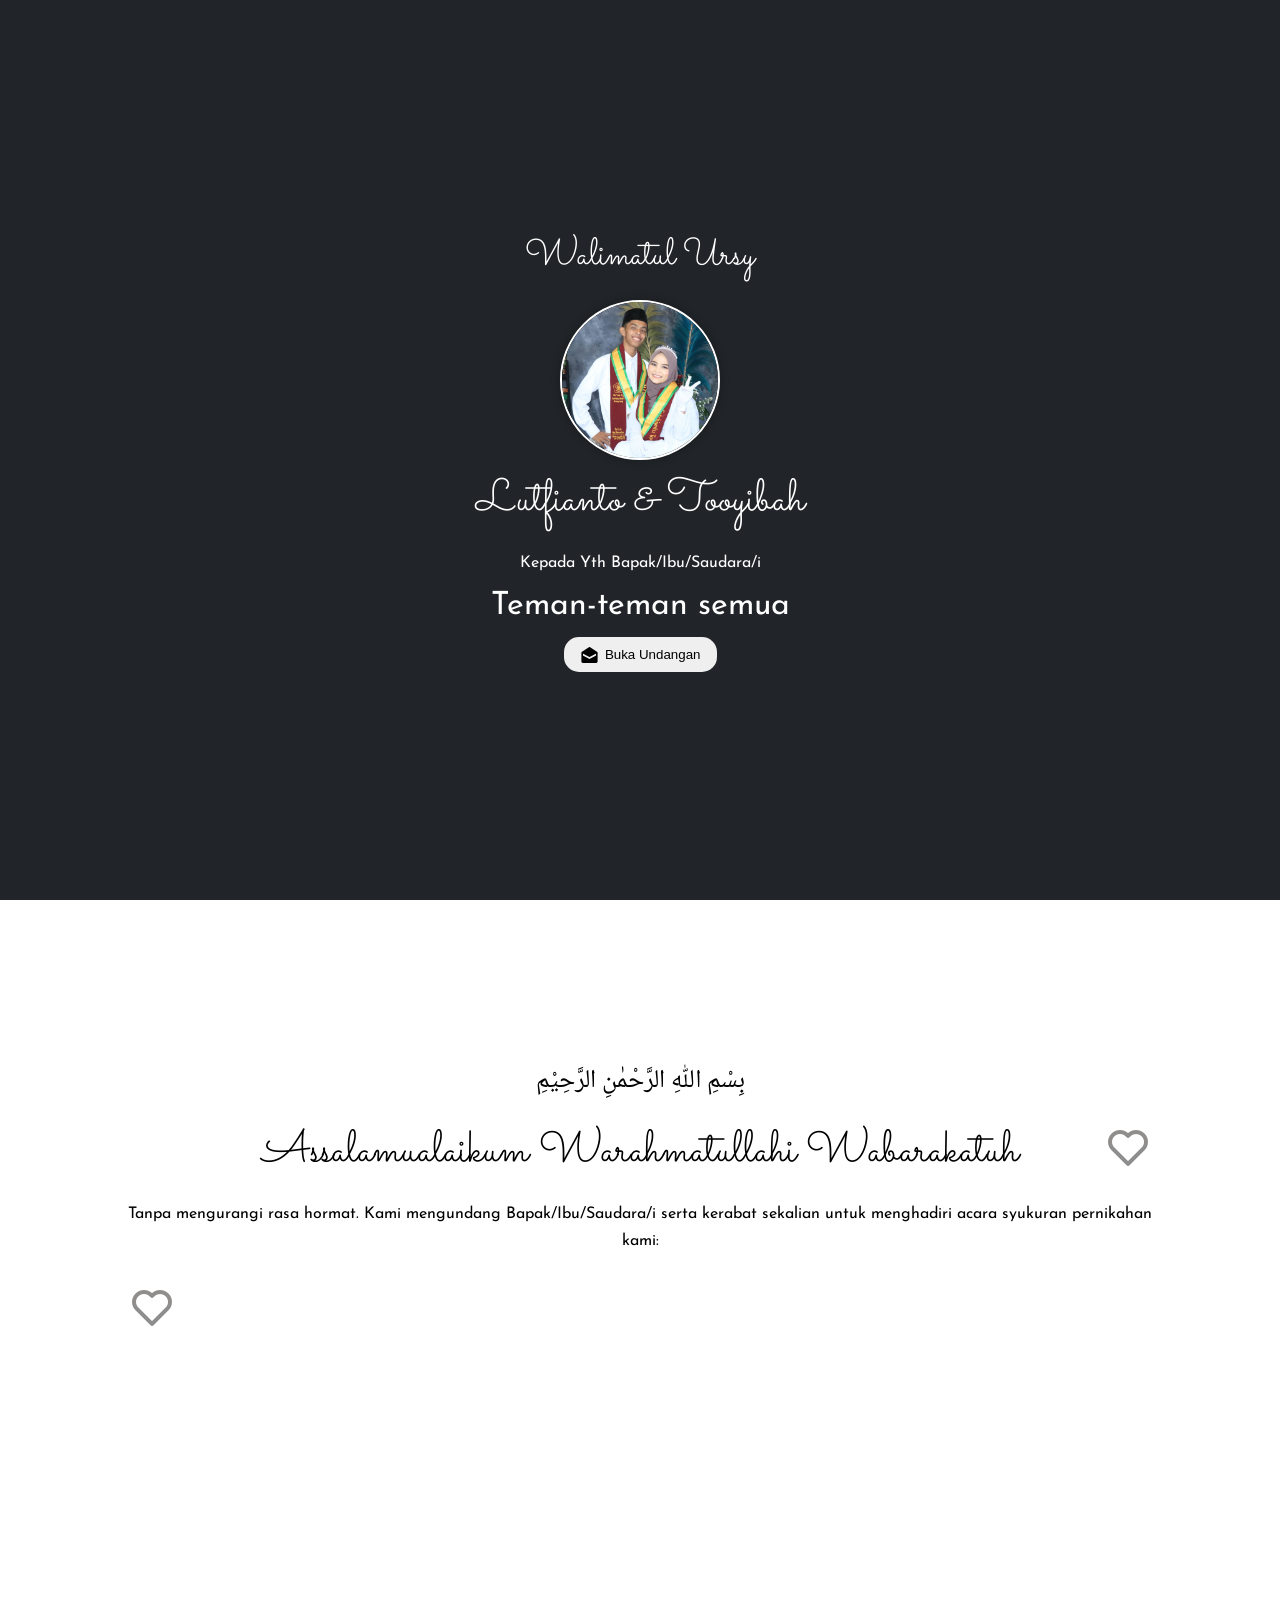
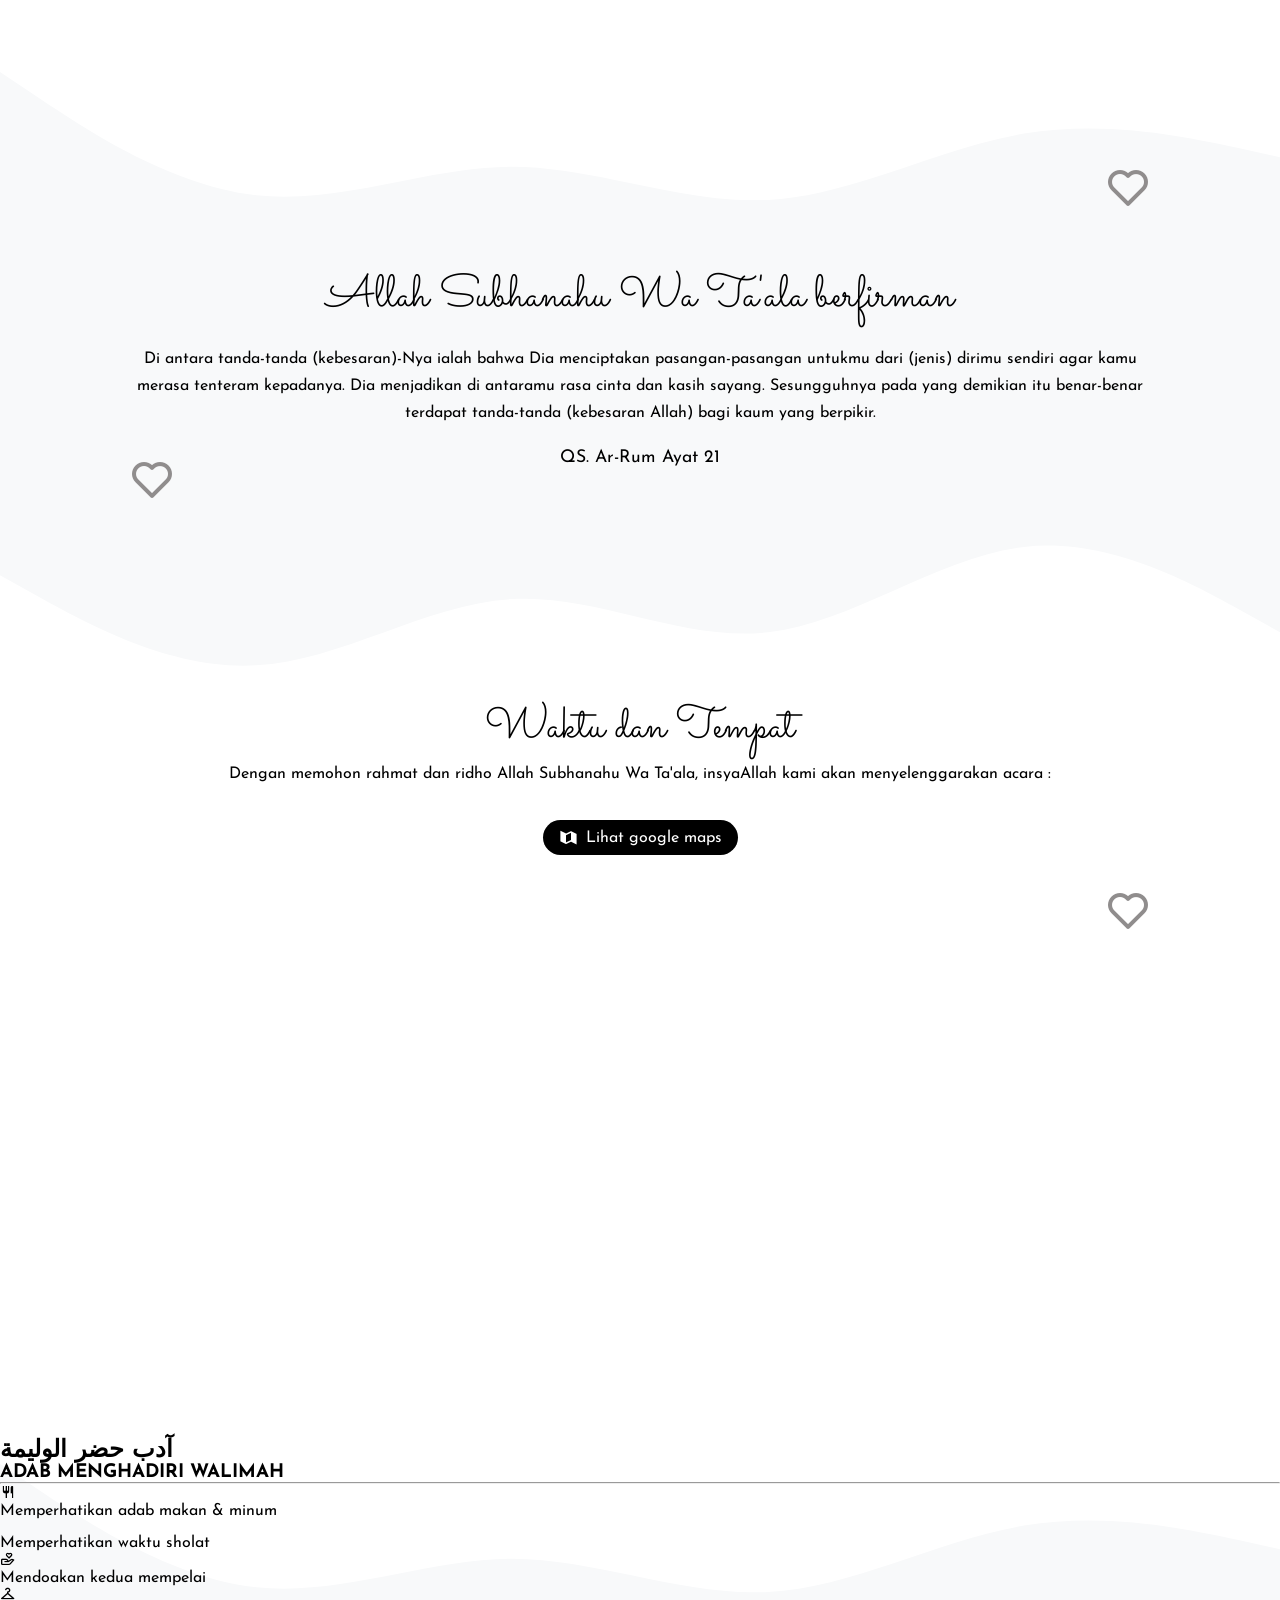
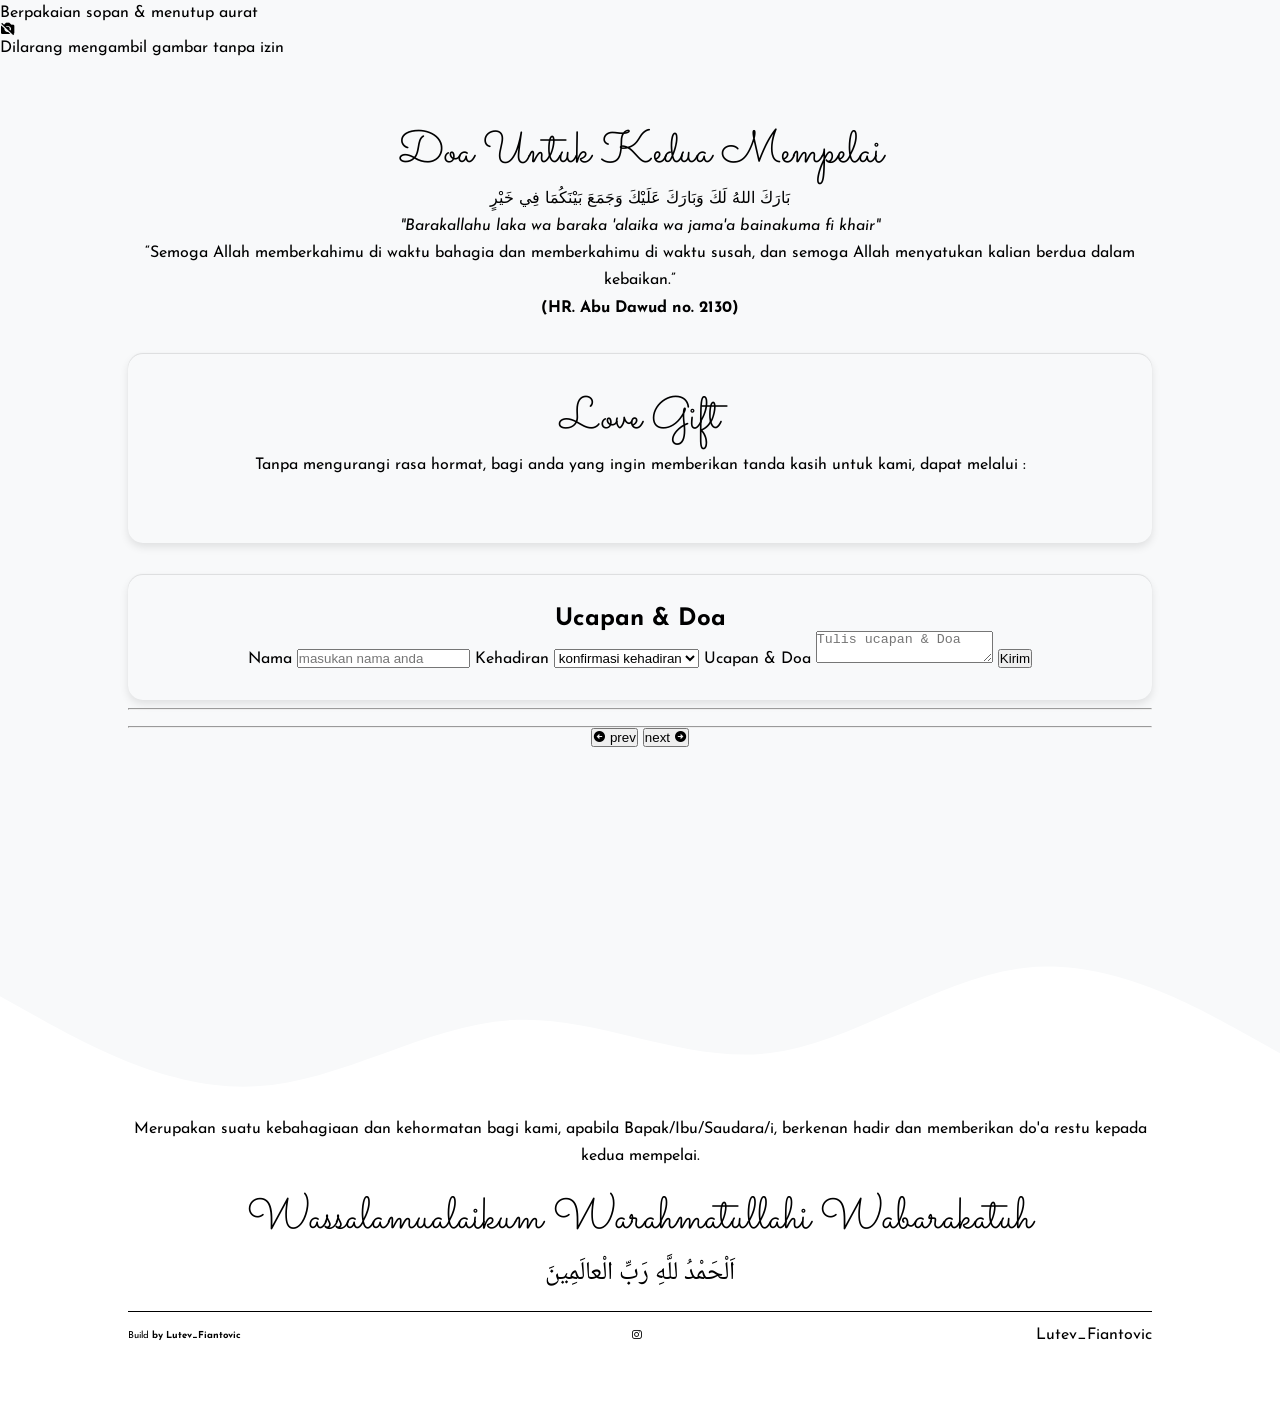
==== commit 8506ceb6: "Update index.html" ====
--- a/index.html
+++ b/index.html
@@ -1,19 +1,35 @@
 <!doctype html>
-<html lang="en">
+<html lang="id">
 <head>
     <meta charset="UTF-8">
     <meta name="viewport" content="width=device-width, initial-scale=1.0">
-    <meta name="description"
-          content="Mengundang segenap kerabat dan sahabat">
-    <meta name="keywords"
-          content="Syukuran Pernikahan Lutev dan Tooy">
-    <meta name="author" content="Lutev FIantovic">
+    <meta name="description" content="Tanpa mengurangi rasa hormat, kami mengundang Bapak/Ibu/Saudara/i untuk menghadiri acara syukuran pernikahan kami.">
+    <meta name="keywords" content="Syukuran Pernikahan Lutev dan Tooy">
+    <meta name="author" content="Lutev Fiantovic">
+
+    <!-- Open Graph / Social Media Preview (WhatsApp, FB, Telegram) -->
+    <meta property="og:type" content="website">
+    <meta property="og:url" content="https://ulemlutev.vercel.app/">
+    <meta property="og:site_name" content="Undangan Lutev & Tooy">
+    <meta property="og:title" content="Walimatul Ursy - Lutev & Tooy">
+    <meta property="og:description" content="Tanpa mengurangi rasa hormat, kami mengundang Bapak/Ibu/Saudara/i serta kerabat sekalian untuk menghadiri acara syukuran pernikahan kami.">
+    <!-- Pastikan path gambar sesuai lokasi file couple.png di repository Anda -->
+    <meta property="og:image" content="https://ulemlutev.vercel.app/src/assets/images/couple.png">
+    <meta property="og:image:secure_url" content="https://ulemlutev.vercel.app/src/assets/images/couple.png">
+    <meta property="og:image:type" content="image/png">
+    <meta property="og:image:width" content="1200">
+    <meta property="og:image:height" content="630">
+
+    <!-- Twitter / X Card -->
+    <meta name="twitter:card" content="summary_large_image">
+    <meta name="twitter:title" content="Walimatul Ursy - Lutev & Tooy">
+    <meta name="twitter:description" content="Tanpa mengurangi rasa hormat, kami mengundang Bapak/Ibu/Saudara/i serta kerabat sekalian untuk menghadiri acara syukuran pernikahan kami.">
+    <meta name="twitter:image" content="https://ulemlutev.vercel.app/src/assets/images/couple.png">
 
     <!-- Fonts Google -->
     <link rel="preconnect" href="https://fonts.googleapis.com">
     <link rel="preconnect" href="https://fonts.gstatic.com" crossorigin>
-    <link href="https://fonts.googleapis.com/css2?family=Josefin+Sans:ital,wght@0,100..700;1,100..700&family=Noto+Naskh+Arabic:wght@400..700&family=Sacramento&display=swap"
-          rel="stylesheet">
+    <link href="https://fonts.googleapis.com/css2?family=Aref+Ruqaa:wght@400;700&family=Josefin+Sans:ital,wght@0,100..700;1,100..700&family=Noto+Naskh+Arabic:wght@400..700&family=Sacramento&display=swap" rel="stylesheet">
 
     <!-- Box icon -->
     <link href='https://unpkg.com/boxicons@2.1.4/css/boxicons.min.css' rel='stylesheet'>
@@ -24,7 +40,7 @@
     <!-- Favicon -->
     <link rel="shortcut icon" href="public/favicon.ico" type="image/x-icon">
 
-    <!-- css -->
+    <!-- CSS -->
     <link rel="stylesheet" href="src/assets/styles/global.css">
     <link rel="stylesheet" href="src/css/navbar.css">
     <link rel="stylesheet" href="src/css/welcome.css">
@@ -35,16 +51,18 @@
     <link rel="stylesheet" href="src/css/wishas.css">
     <link rel="stylesheet" href="src/css/footer.css">
     <link rel="stylesheet" href="src/css/mediaQueries.css">
-
-    <title>Undangan Lutev & Tooy</title>
+    <link rel="stylesheet" href="src/css/custom-islamic.css">
+
+    <title>Walimatul 'ursy Lutev & Tooy</title>
 </head>
 <body>
 
 <header>
-    <nav role="navigation" aria-label="main bavigation"></nav>
+    <nav role="navigation" aria-label="main navigation"></nav>
 </header>
 
 <main role="main">
+    <!-- SECTION WELCOME -->
     <section class="welcome" aria-labelledby="welcome-title">
         <h2 id="welcome-title">Walimatul Ursy</h2>
         <figure></figure>
@@ -55,6 +73,7 @@
         </button>
     </section>
 
+    <!-- SECTION HOME -->
     <section class="home" id="home" aria-labelledby="home-title">
         <h2 id="home-title">Syukuran Pernikahan</h2>
         <figure></figure>
@@ -75,6 +94,7 @@
         </svg>
     </section>
 
+    <!-- SECTION BRIDE -->
     <section class="bride" id="bride" aria-labelledby="bride-title">
         <h2 id="bride-title" data-aos="zoom-in" data-aos-duration="1000">بِسْمِ اللّٰهِ الرَّحْمٰنِ الرَّحِيْمِ</h2>
         <h3 data-aos="zoom-in" data-aos-duration="1000">Assalamualaikum Warahmatullahi Wabarakatuh</h3>
@@ -88,10 +108,9 @@
         <i class="bx bx-heart" aria-hidden="true"></i>
         <i class="bx bx-heart" aria-hidden="true"></i>
         <i class="bx bx-heart" aria-hidden="true"></i>
-        <i class="bx bx-heart" aria-hidden="true"></i>
-        <i class="bx bx-heart" aria-hidden="true"></i>
-    </section>
-
+    </section>
+
+    <!-- SECTION AYAT AL-QURAN -->
     <section class="hadist" aria-labelledby="hadist-title">
         <svg xmlns="http://www.w3.org/2000/svg" viewBox="0 0 1440 320" aria-hidden="true">
             <path fill="#f8f9fa" fill-opacity="1"
@@ -112,6 +131,7 @@
         </svg>
     </section>
 
+    <!-- SECTION WAKTU & TEMPAT -->
     <section class="time" id="time" aria-labelledby="time-title">
         <h2 id="time-title" data-aos="zoom-in" data-aos-duration="1000">Waktu dan Tempat</h2>
         <p data-aos="zoom-in" data-aos-duration="1000">
@@ -121,8 +141,7 @@
             <div data-aos="zoom-in" data-aos-duration="1000"></div>
             <div data-aos="zoom-in" data-aos-duration="1000"></div>
         </div>
-        <a href="" role="link" target="_blank" aria-label="Lihat google maps" data-aos="zoom-in"
-           data-aos-duration="1000">
+        <a href="" role="link" target="_blank" aria-label="Lihat google maps" data-aos="zoom-in" data-aos-duration="1000">
             <i class="bx bxs-map-alt" aria-hidden="true"></i>
             <span>Lihat google maps</span>
         </a>
@@ -130,23 +149,72 @@
         <i class="bx bx-heart" aria-hidden="true"></i>
     </section>
 
-    
+    <!-- SECTION ADAB MENGHADIRI WALIMAH -->
+    <section class="adab-walimah" id="adab" aria-labelledby="adab-title">
+        <div class="adab-card" data-aos="fade-up" data-aos-duration="1000">
+            <div class="adab-inner-border">
+                <h2 class="arabic-glow" lang="ar">آدب حضر الوليمة</h2>
+                <h3 id="adab-title">ADAB MENGHADIRI WALIMAH</h3>
+                <hr class="gold-divider">
+                
+                <ul class="adab-list">
+                    <li>
+                        <div class="adab-icon"><i class='bx bx-restaurant'></i></div>
+                        <span>Memperhatikan adab makan &amp; minum</span>
+                    </li>
+                    <li>
+                        <div class="adab-icon"><i class='bx bxs-mosque'></i></div>
+                        <span>Memperhatikan waktu sholat</span>
+                    </li>
+                    <li>
+                        <div class="adab-icon"><i class='bx bx-donate-heart'></i></div>
+                        <span>Mendoakan kedua mempelai</span>
+                    </li>
+                    <li>
+                        <div class="adab-icon"><i class='bx bx-closet'></i></div>
+                        <span>Berpakaian sopan &amp; menutup aurat</span>
+                    </li>
+                    <li>
+                        <div class="adab-icon no-camera"><i class='bx bxs-camera-off'></i></div>
+                        <span>Dilarang mengambil gambar tanpa izin</span>
+                    </li>
+                </ul>
+            </div>
+        </div>
+    </section>
+
+    <!-- SECTION DOA PENGANTIN, LOVE GIFT & UCAPAN -->
     <section class="wishas" id="wishas">
         <svg xmlns="http://www.w3.org/2000/svg" viewBox="0 0 1440 320" aria-hidden="true">
             <path fill="#f8f9fa" fill-opacity="1"
                   d="M0,0L48,32C96,64,192,128,288,138.7C384,149,480,107,576,106.7C672,107,768,149,864,144C960,139,1056,85,1152,69.3C1248,53,1344,75,1392,85.3L1440,96L1440,320L1392,320C1344,320,1248,320,1152,320C1056,320,960,320,864,320C768,320,672,320,576,320C480,320,384,320,288,320C192,320,96,320,48,320L0,320Z"></path>
         </svg>
+
+        <!-- DOA KEPADA PENGANTIN (HR. ABU DAWUD) -->
+        <div class="doa-pengantin" data-aos="zoom-in" data-aos-duration="1000">
+            <h2>Doa Untuk Kedua Mempelai</h2>
+            <p class="arabic-doa" lang="ar">
+                بَارَكَ اللهُ لَكَ وَبَارَكَ عَلَيْكَ وَجَمَعَ بَيْنَكُمَا فِي خَيْرٍ
+            </p>
+            <p class="latin-doa">
+                <em>"Barakallahu laka wa baraka 'alaika wa jama'a bainakuma fi khair"</em>
+            </p>
+            <p class="arti-doa">
+                “Semoga Allah memberkahimu di waktu bahagia dan memberkahimu di waktu susah, dan semoga Allah menyatukan kalian berdua dalam kebaikan.”
+                <br><strong>(HR. Abu Dawud no. 2130)</strong>
+            </p>
+        </div>
+
         <div>
             <h2 data-aos="zoom-in" data-aos-duration="1000">Love Gift</h2>
             <p data-aos="zoom-in" data-aos-duration="1000">
-                Tanpa mengurangi rasa hormat, bagi anda yang ingin memberikan tanda kasih untuk kami, dapat melalui
-                :
+                Tanpa mengurangi rasa hormat, bagi anda yang ingin memberikan tanda kasih untuk kami, dapat melalui :
             </p>
             <div></div>
         </div>
 
         <div data-aos="zoom-in" data-aos-duration="1000">
-            <h2>Ucapan & Doa</h2>
+            <h2>Ucapan &amp; Doa</h2>
             <form>
                 <label for="name">Nama</label>
                 <input type="text" name="name" id="name" placeholder="masukan nama anda" autoComplete="off" required/>
@@ -156,14 +224,8 @@
                     <option value="y">Hadir</option>
                     <option value="n">Tidak Hadir</option>
                 </select>
-                <label for="message">Ucapan & Doa</label>
-                <textarea
-                        name="message"
-                        id="message"
-                        placeholder="Tulis ucapan & Doa"
-                        required
-                        minlength="8"
-                ></textarea>
+                <label for="message">Ucapan &amp; Doa</label>
+                <textarea name="message" id="message" placeholder="Tulis ucapan &amp; Doa" required minlength="8"></textarea>
                 <button type="submit">Kirim</button>
             </form>
         </div>
@@ -171,7 +233,6 @@
         <div data-aos="zoom-in" data-aos-duration="1000">
             <p style="margin-bottom: 0.5rem"></p>
             <hr>
-
             <ul aria-label="list comentar"></ul>
             <hr style="margin-top: 1rem">
             <div class="button-grup">
@@ -186,6 +247,7 @@
                 </button>
             </div>
         </div>
+
         <svg xmlns="http://www.w3.org/2000/svg" viewBox="0 0 1440 320" aria-hidden="true">
             <path fill="#f8f9fa" fill-opacity="1"
                   d="M0,96L48,122.7C96,149,192,203,288,197.3C384,192,480,128,576,122.7C672,117,768,171,864,160C960,149,1056,75,1152,64C1248,53,1344,107,1392,133.3L1440,160L1440,0L1392,0C1344,0,1248,0,1152,0C1056,0,960,0,864,0C768,0,672,0,576,0C480,0,384,0,288,0C192,0,96,0,48,0L0,0Z">
@@ -205,15 +267,16 @@
     <p>Merupakan suatu kebahagiaan dan kehormatan bagi kami, apabila Bapak/Ibu/Saudara/i, berkenan hadir dan memberikan
         do'a restu kepada kedua mempelai.</p>
     <h2>Wassalamualaikum Warahmatullahi Wabarakatuh</h2>
-    <h4> اَلْحَمْدُ للَّهِ رَبِّ الْعالَمِينَ</h4>
+    <h4>اَلْحَمْدُ للَّهِ رَبِّ الْعالَمِينَ</h4>
     <div>
         <p>Build <span lang="id">by</span> <span lang="id">Lutev_Fiantovic</span></p>
         <a href="https://www.instagram.com/lutev_fiantovic/">
             <i class="bx bxl-instagram"></i>
-            &nbsp;</a><span lang="id">Lutev_Fiantovic</span></div>
+            &nbsp;</a><span lang="id">Lutev_Fiantovic</span>
+    </div>
 </footer>
 
 <script src="https://unpkg.com/aos@next/dist/aos.js"></script>
 <script src="src/main.js" type="module"></script>
 </body>
-</html>+</html>
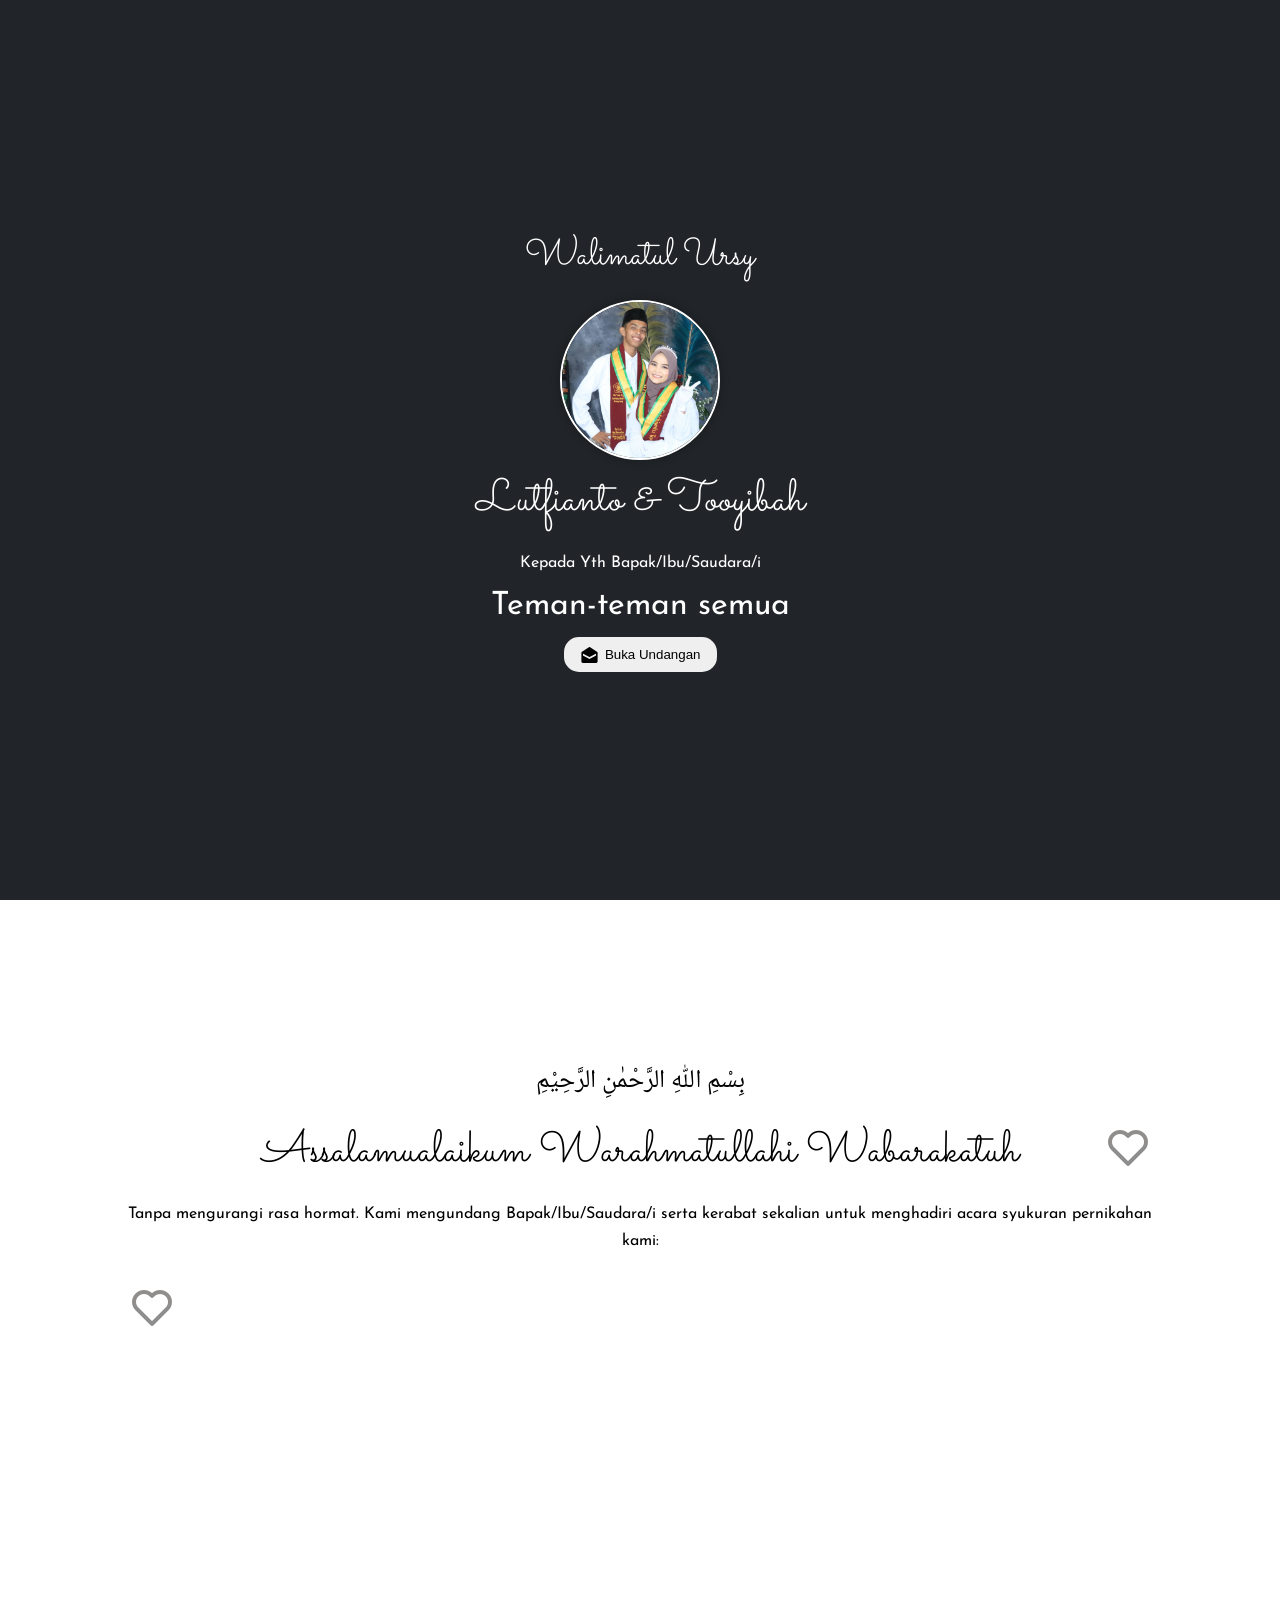
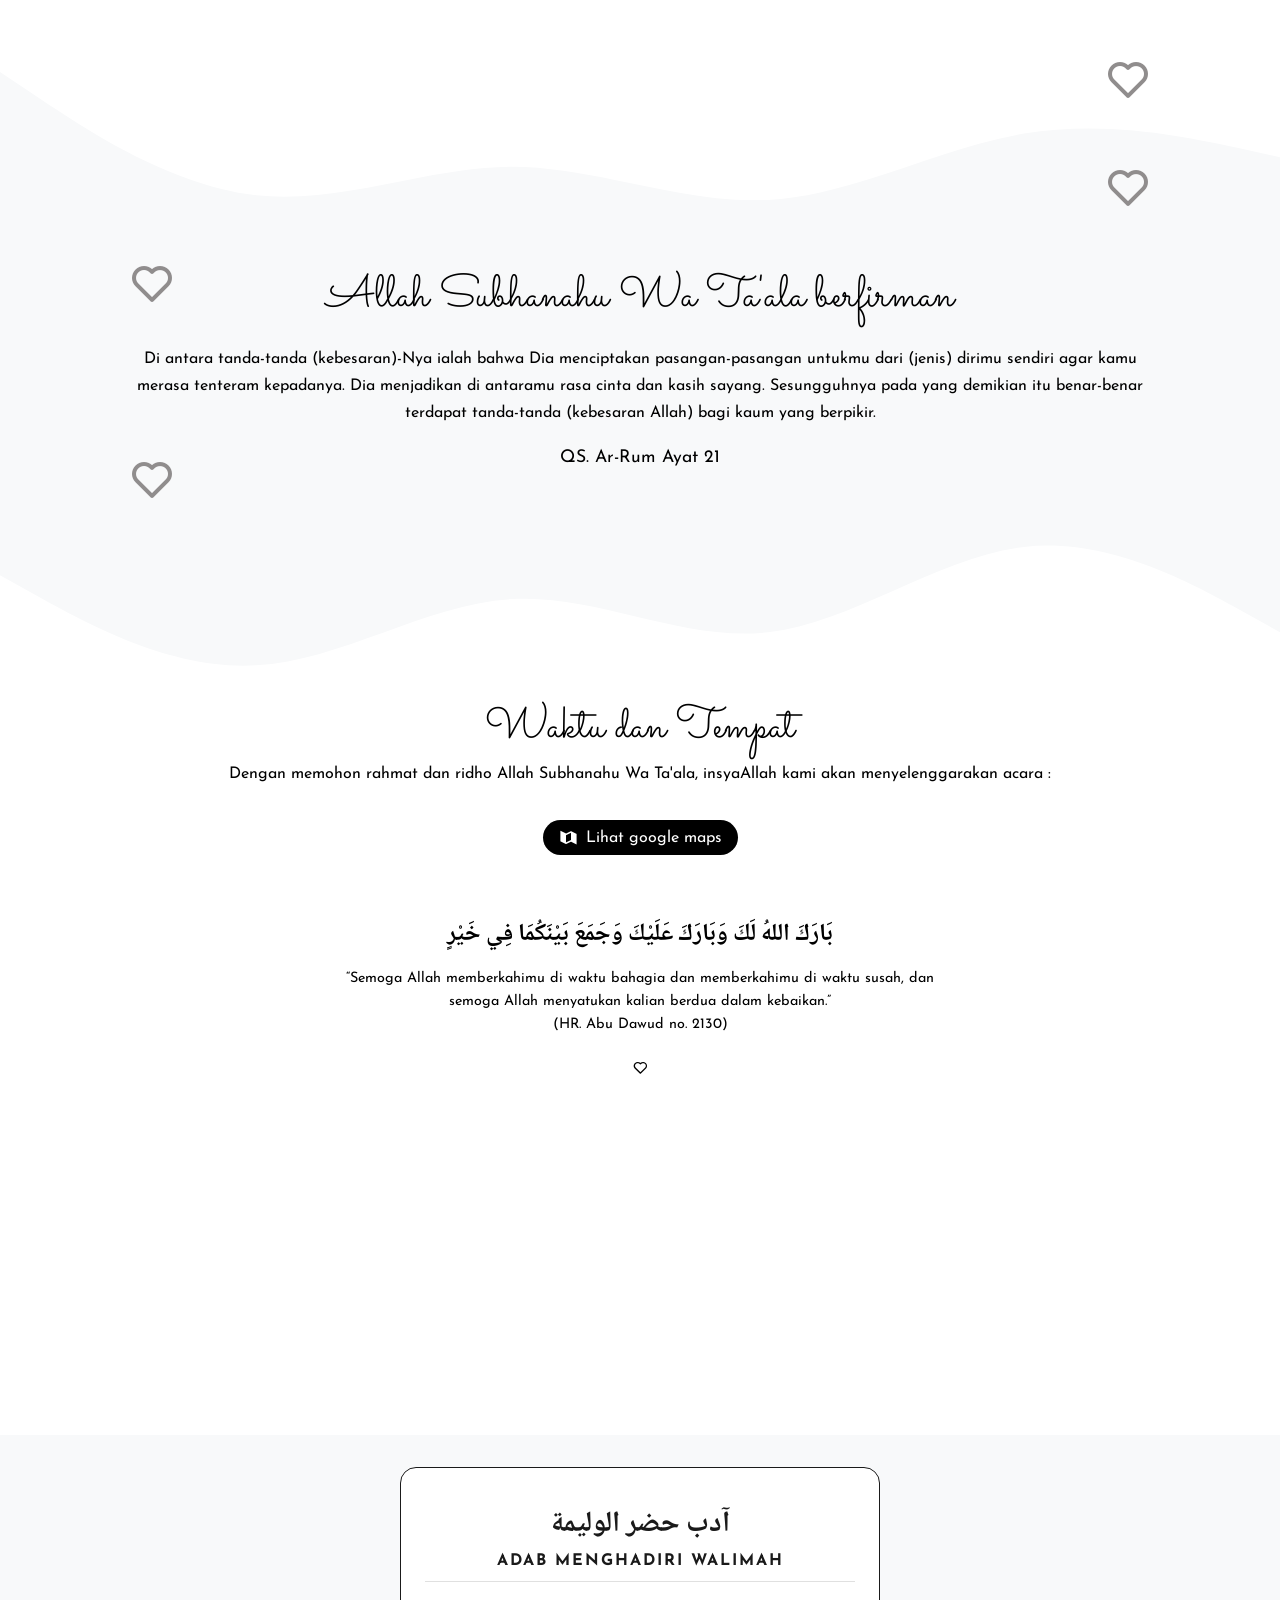
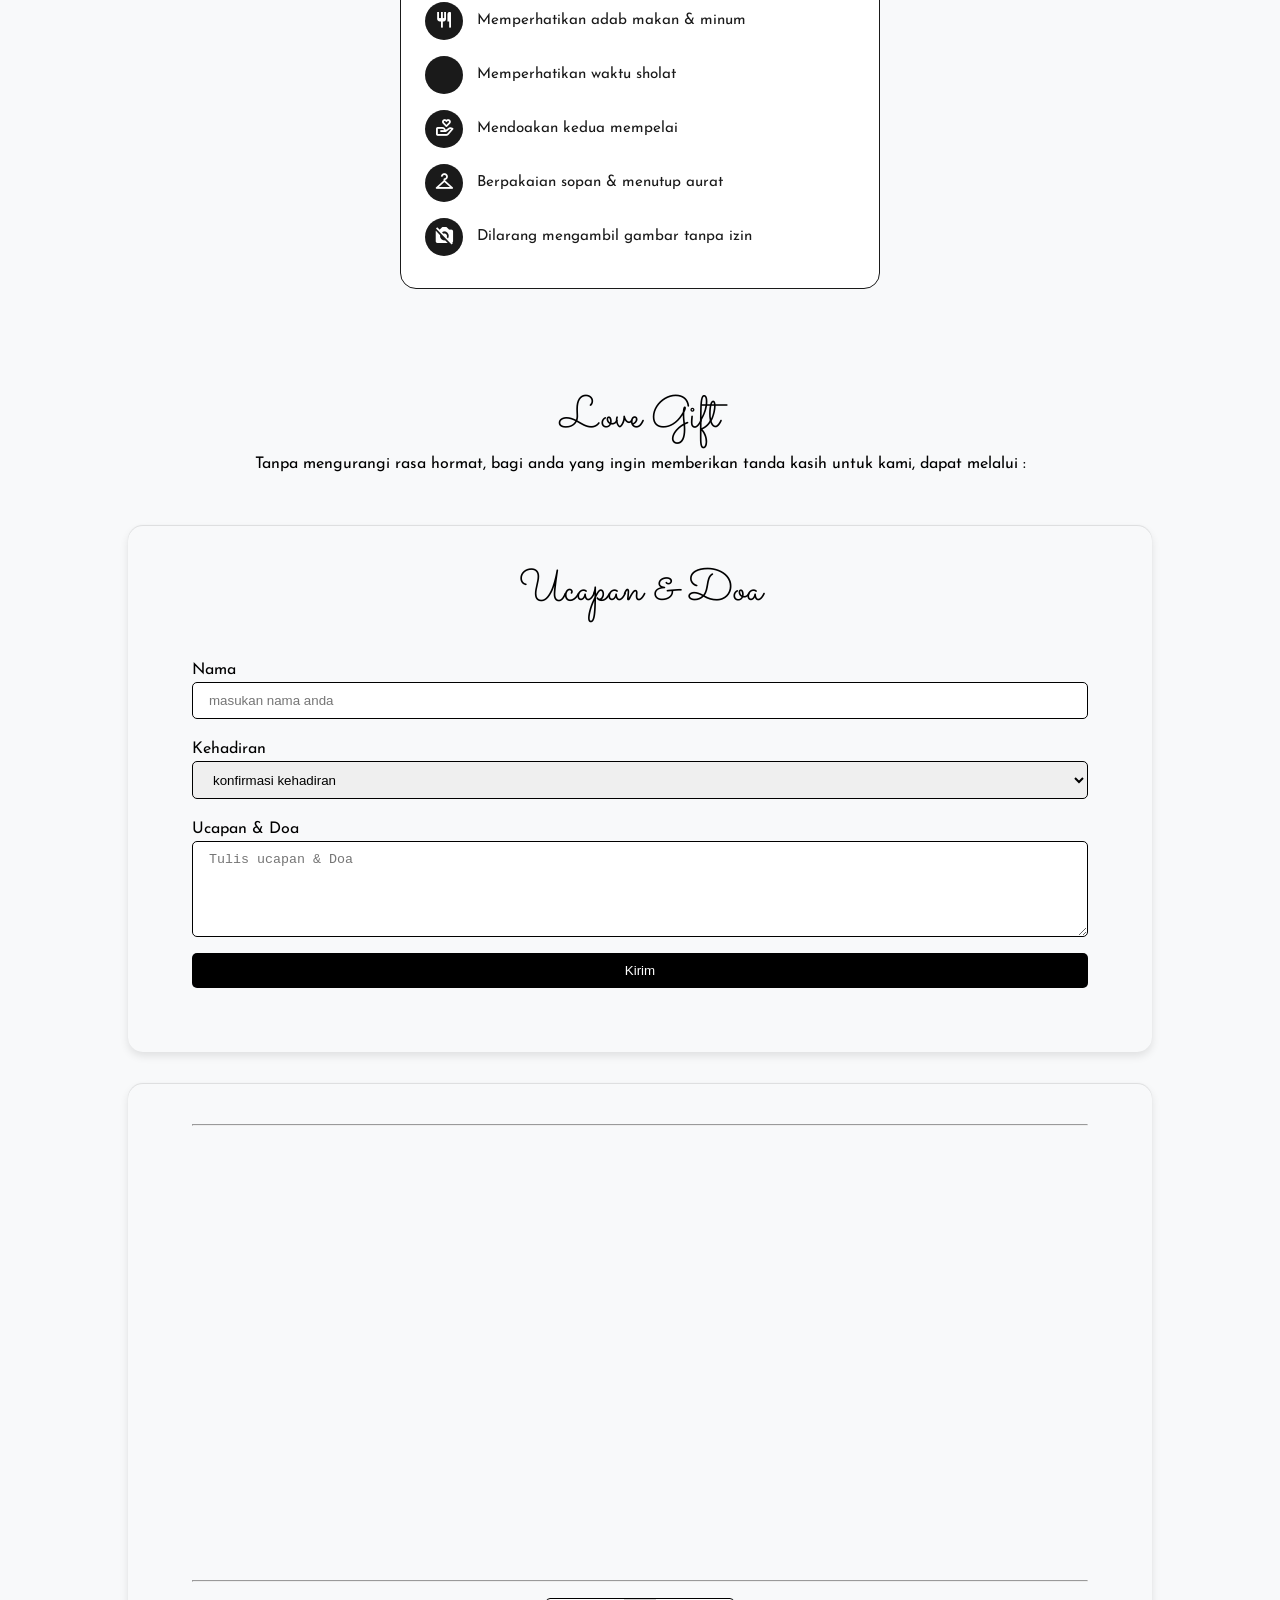
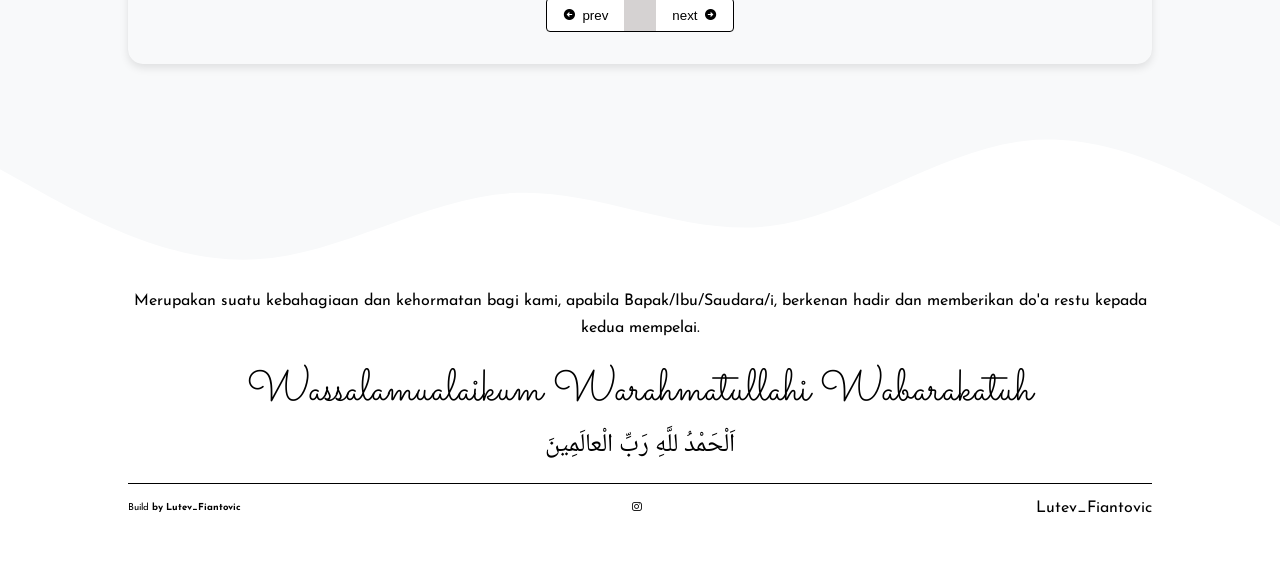
==== commit 4882b816: "Update index.html" ====
--- a/index.html
+++ b/index.html
@@ -1,35 +1,34 @@
 <!doctype html>
-<html lang="id">
+<html lang="en">
 <head>
     <meta charset="UTF-8">
     <meta name="viewport" content="width=device-width, initial-scale=1.0">
-    <meta name="description" content="Tanpa mengurangi rasa hormat, kami mengundang Bapak/Ibu/Saudara/i untuk menghadiri acara syukuran pernikahan kami.">
-    <meta name="keywords" content="Syukuran Pernikahan Lutev dan Tooy">
-    <meta name="author" content="Lutev Fiantovic">
+    <meta name="description"
+          content="Mengundang segenap kerabat dan sahabat">
+    <meta name="keywords"
+          content="Syukuran Pernikahan Lutev dan Tooy">
+    <meta name="author" content="Lutev FIantovic">
 
     <!-- Open Graph / Social Media Preview (WhatsApp, FB, Telegram) -->
     <meta property="og:type" content="website">
     <meta property="og:url" content="https://ulemlutev.vercel.app/">
-    <meta property="og:site_name" content="Undangan Lutev & Tooy">
-    <meta property="og:title" content="Walimatul Ursy - Lutev & Tooy">
-    <meta property="og:description" content="Tanpa mengurangi rasa hormat, kami mengundang Bapak/Ibu/Saudara/i serta kerabat sekalian untuk menghadiri acara syukuran pernikahan kami.">
-    <!-- Pastikan path gambar sesuai lokasi file couple.png di repository Anda -->
+    <meta property="og:title" content="Undangan Lutev & Tooy">
+    <meta property="og:description" content="Mengundang segenap kerabat dan sahabat">
     <meta property="og:image" content="https://ulemlutev.vercel.app/src/assets/images/couple.png">
-    <meta property="og:image:secure_url" content="https://ulemlutev.vercel.app/src/assets/images/couple.png">
     <meta property="og:image:type" content="image/png">
     <meta property="og:image:width" content="1200">
     <meta property="og:image:height" content="630">
 
-    <!-- Twitter / X Card -->
     <meta name="twitter:card" content="summary_large_image">
-    <meta name="twitter:title" content="Walimatul Ursy - Lutev & Tooy">
-    <meta name="twitter:description" content="Tanpa mengurangi rasa hormat, kami mengundang Bapak/Ibu/Saudara/i serta kerabat sekalian untuk menghadiri acara syukuran pernikahan kami.">
+    <meta name="twitter:title" content="Undangan Lutev & Tooy">
+    <meta name="twitter:description" content="Mengundang segenap kerabat dan sahabat">
     <meta name="twitter:image" content="https://ulemlutev.vercel.app/src/assets/images/couple.png">
 
     <!-- Fonts Google -->
     <link rel="preconnect" href="https://fonts.googleapis.com">
     <link rel="preconnect" href="https://fonts.gstatic.com" crossorigin>
-    <link href="https://fonts.googleapis.com/css2?family=Aref+Ruqaa:wght@400;700&family=Josefin+Sans:ital,wght@0,100..700;1,100..700&family=Noto+Naskh+Arabic:wght@400..700&family=Sacramento&display=swap" rel="stylesheet">
+    <link href="https://fonts.googleapis.com/css2?family=Josefin+Sans:ital,wght@0,100..700;1,100..700&family=Noto+Naskh+Arabic:wght@400..700&family=Sacramento&display=swap"
+          rel="stylesheet">
 
     <!-- Box icon -->
     <link href='https://unpkg.com/boxicons@2.1.4/css/boxicons.min.css' rel='stylesheet'>
@@ -40,7 +39,7 @@
     <!-- Favicon -->
     <link rel="shortcut icon" href="public/favicon.ico" type="image/x-icon">
 
-    <!-- CSS -->
+    <!-- css -->
     <link rel="stylesheet" href="src/assets/styles/global.css">
     <link rel="stylesheet" href="src/css/navbar.css">
     <link rel="stylesheet" href="src/css/welcome.css">
@@ -51,18 +50,105 @@
     <link rel="stylesheet" href="src/css/wishas.css">
     <link rel="stylesheet" href="src/css/footer.css">
     <link rel="stylesheet" href="src/css/mediaQueries.css">
-    <link rel="stylesheet" href="src/css/custom-islamic.css">
-
-    <title>Walimatul 'ursy Lutev & Tooy</title>
+
+    <style>
+        .arabic-couple-caption {
+            font-family: 'Noto Naskh Arabic', serif;
+            font-size: 1.8rem;
+            font-weight: 700;
+            margin-top: 0.5rem;
+            direction: rtl;
+        }
+        .bride-arabic-name {
+            font-family: 'Noto Naskh Arabic', serif;
+            font-size: 1.5rem;
+            font-weight: 700;
+            margin: 0.6rem 0 0.2rem 0;
+            display: block;
+            direction: rtl;
+        }
+        .doa-pengantin-box {
+            max-width: 650px;
+            margin: 2rem auto 0 auto;
+            padding: 1.5rem;
+            text-align: center;
+        }
+        .doa-pengantin-box .arabic-doa {
+            font-family: 'Noto Naskh Arabic', serif;
+            font-size: 1.5rem;
+            line-height: 2;
+            font-weight: 700;
+            margin-bottom: 0.5rem;
+            direction: rtl;
+        }
+        .doa-pengantin-box .arti-doa {
+            font-size: 0.9rem;
+            line-height: 1.6;
+        }
+        .adab-walimah-section {
+            padding: 2rem 1.5rem;
+            text-align: center;
+            background-color: #f8f9fa;
+            color: #1a1a1a;
+        }
+        .adab-walimah-card {
+            max-width: 480px;
+            margin: 0 auto;
+            padding: 2rem 1.5rem;
+            background-color: #ffffff;
+            border: 1.5px solid #1a1a1a;
+            border-radius: 16px;
+        }
+        .adab-walimah-card h2 {
+            font-family: 'Noto Naskh Arabic', serif;
+            font-size: 1.8rem;
+            margin-bottom: 0.25rem;
+        }
+        .adab-walimah-card h3 {
+            font-size: 1rem;
+            letter-spacing: 2px;
+            margin-bottom: 1.25rem;
+            padding-bottom: 0.75rem;
+            border-bottom: 1px solid #e0e0e0;
+        }
+        .adab-walimah-list {
+            list-style: none;
+            padding: 0;
+            margin: 0;
+            display: flex;
+            flex-direction: column;
+            gap: 1rem;
+            text-align: left;
+        }
+        .adab-walimah-list li {
+            display: flex;
+            align-items: center;
+            gap: 0.85rem;
+            font-size: 0.95rem;
+        }
+        .adab-walimah-list li i {
+            font-size: 1.3rem;
+            width: 38px;
+            height: 38px;
+            min-width: 38px;
+            border-radius: 50%;
+            background-color: #1a1a1a;
+            color: #ffffff;
+            display: flex;
+            align-items: center;
+            justify-content: center;
+        }
+    </style>
+
+    <title>Undangan Lutev & Tooy</title>
 </head>
 <body>
 
 <header>
-    <nav role="navigation" aria-label="main navigation"></nav>
+    <nav role="navigation" aria-label="main bavigation"></nav>
 </header>
 
 <main role="main">
-    <!-- SECTION WELCOME -->
     <section class="welcome" aria-labelledby="welcome-title">
         <h2 id="welcome-title">Walimatul Ursy</h2>
         <figure></figure>
@@ -73,7 +159,6 @@
         </button>
     </section>
 
-    <!-- SECTION HOME -->
     <section class="home" id="home" aria-labelledby="home-title">
         <h2 id="home-title">Syukuran Pernikahan</h2>
         <figure></figure>
@@ -94,7 +179,6 @@
         </svg>
     </section>
 
-    <!-- SECTION BRIDE -->
     <section class="bride" id="bride" aria-labelledby="bride-title">
         <h2 id="bride-title" data-aos="zoom-in" data-aos-duration="1000">بِسْمِ اللّٰهِ الرَّحْمٰنِ الرَّحِيْمِ</h2>
         <h3 data-aos="zoom-in" data-aos-duration="1000">Assalamualaikum Warahmatullahi Wabarakatuh</h3>
@@ -108,9 +192,10 @@
         <i class="bx bx-heart" aria-hidden="true"></i>
         <i class="bx bx-heart" aria-hidden="true"></i>
         <i class="bx bx-heart" aria-hidden="true"></i>
-    </section>
-
-    <!-- SECTION AYAT AL-QURAN -->
+        <i class="bx bx-heart" aria-hidden="true"></i>
+        <i class="bx bx-heart" aria-hidden="true"></i>
+    </section>
+
     <section class="hadist" aria-labelledby="hadist-title">
         <svg xmlns="http://www.w3.org/2000/svg" viewBox="0 0 1440 320" aria-hidden="true">
             <path fill="#f8f9fa" fill-opacity="1"
@@ -131,7 +216,6 @@
         </svg>
     </section>
 
-    <!-- SECTION WAKTU & TEMPAT -->
     <section class="time" id="time" aria-labelledby="time-title">
         <h2 id="time-title" data-aos="zoom-in" data-aos-duration="1000">Waktu dan Tempat</h2>
         <p data-aos="zoom-in" data-aos-duration="1000">
@@ -141,80 +225,72 @@
             <div data-aos="zoom-in" data-aos-duration="1000"></div>
             <div data-aos="zoom-in" data-aos-duration="1000"></div>
         </div>
-        <a href="" role="link" target="_blank" aria-label="Lihat google maps" data-aos="zoom-in" data-aos-duration="1000">
+        <a href="" role="link" target="_blank" aria-label="Lihat google maps" data-aos="zoom-in"
+           data-aos-duration="1000">
             <i class="bx bxs-map-alt" aria-hidden="true"></i>
             <span>Lihat google maps</span>
         </a>
         <p data-aos="zoom-in" data-aos-duration="1000"></p>
-        <i class="bx bx-heart" aria-hidden="true"></i>
-    </section>
-
-    <!-- SECTION ADAB MENGHADIRI WALIMAH -->
-    <section class="adab-walimah" id="adab" aria-labelledby="adab-title">
-        <div class="adab-card" data-aos="fade-up" data-aos-duration="1000">
-            <div class="adab-inner-border">
-                <h2 class="arabic-glow" lang="ar">آدب حضر الوليمة</h2>
-                <h3 id="adab-title">ADAB MENGHADIRI WALIMAH</h3>
-                <hr class="gold-divider">
-                
-                <ul class="adab-list">
-                    <li>
-                        <div class="adab-icon"><i class='bx bx-restaurant'></i></div>
-                        <span>Memperhatikan adab makan &amp; minum</span>
-                    </li>
-                    <li>
-                        <div class="adab-icon"><i class='bx bxs-mosque'></i></div>
-                        <span>Memperhatikan waktu sholat</span>
-                    </li>
-                    <li>
-                        <div class="adab-icon"><i class='bx bx-donate-heart'></i></div>
-                        <span>Mendoakan kedua mempelai</span>
-                    </li>
-                    <li>
-                        <div class="adab-icon"><i class='bx bx-closet'></i></div>
-                        <span>Berpakaian sopan &amp; menutup aurat</span>
-                    </li>
-                    <li>
-                        <div class="adab-icon no-camera"><i class='bx bxs-camera-off'></i></div>
-                        <span>Dilarang mengambil gambar tanpa izin</span>
-                    </li>
-                </ul>
-            </div>
-        </div>
-    </section>
-
-    <!-- SECTION DOA PENGANTIN, LOVE GIFT & UCAPAN -->
-    <section class="wishas" id="wishas">
-        <svg xmlns="http://www.w3.org/2000/svg" viewBox="0 0 1440 320" aria-hidden="true">
-            <path fill="#f8f9fa" fill-opacity="1"
-                  d="M0,0L48,32C96,64,192,128,288,138.7C384,149,480,107,576,106.7C672,107,768,149,864,144C960,139,1056,85,1152,69.3C1248,53,1344,75,1392,85.3L1440,96L1440,320L1392,320C1344,320,1248,320,1152,320C1056,320,960,320,864,320C768,320,672,320,576,320C480,320,384,320,288,320C192,320,96,320,48,320L0,320Z"></path>
-        </svg>
-
-        <!-- DOA KEPADA PENGANTIN (HR. ABU DAWUD) -->
-        <div class="doa-pengantin" data-aos="zoom-in" data-aos-duration="1000">
-            <h2>Doa Untuk Kedua Mempelai</h2>
-            <p class="arabic-doa" lang="ar">
-                بَارَكَ اللهُ لَكَ وَبَارَكَ عَلَيْكَ وَجَمَعَ بَيْنَكُمَا فِي خَيْرٍ
-            </p>
-            <p class="latin-doa">
-                <em>"Barakallahu laka wa baraka 'alaika wa jama'a bainakuma fi khair"</em>
-            </p>
+
+        <!-- Doa Untuk Kedua Mempelai (HR. Abu Dawud) -->
+        <div class="doa-pengantin-box" data-aos="zoom-in" data-aos-duration="1000">
+            <p class="arabic-doa" lang="ar">بَارَكَ اللهُ لَكَ وَبَارَكَ عَلَيْكَ وَجَمَعَ بَيْنَكُمَا فِي خَيْرٍ</p>
             <p class="arti-doa">
                 “Semoga Allah memberkahimu di waktu bahagia dan memberkahimu di waktu susah, dan semoga Allah menyatukan kalian berdua dalam kebaikan.”
-                <br><strong>(HR. Abu Dawud no. 2130)</strong>
+                <br><span>(HR. Abu Dawud no. 2130)</span>
             </p>
         </div>
 
+        <i class="bx bx-heart" aria-hidden="true"></i>
+    </section>
+
+    <!-- Adab Menghadiri Walimah (Tema Putih & Hitam) -->
+    <section class="adab-walimah-section" aria-labelledby="adab-title">
+        <div class="adab-walimah-card" data-aos="zoom-in" data-aos-duration="1000">
+            <h2 lang="ar">آدب حضر الوليمة</h2>
+            <h3 id="adab-title">ADAB MENGHADIRI WALIMAH</h3>
+            <ul class="adab-walimah-list">
+                <li>
+                    <i class='bx bx-restaurant'></i>
+                    <span>Memperhatikan adab makan &amp; minum</span>
+                </li>
+                <li>
+                    <i class='bx bxs-mosque'></i>
+                    <span>Memperhatikan waktu sholat</span>
+                </li>
+                <li>
+                    <i class='bx bx-donate-heart'></i>
+                    <span>Mendoakan kedua mempelai</span>
+                </li>
+                <li>
+                    <i class='bx bx-closet'></i>
+                    <span>Berpakaian sopan &amp; menutup aurat</span>
+                </li>
+                <li>
+                    <i class='bx bxs-camera-off'></i>
+                    <span>Dilarang mengambil gambar tanpa izin</span>
+                </li>
+            </ul>
+        </div>
+    </section>
+
+
+    <section class="wishas" id="wishas">
+        <svg xmlns="http://www.w3.org/2000/svg" viewBox="0 0 1440 320" aria-hidden="true">
+            <path fill="#f8f9fa" fill-opacity="1"
+                  d="M0,0L48,32C96,64,192,128,288,138.7C384,149,480,107,576,106.7C672,107,768,149,864,144C960,139,1056,85,1152,69.3C1248,53,1344,75,1392,85.3L1440,96L1440,320L1392,320C1344,320,1248,320,1152,320C1056,320,960,320,864,320C768,320,672,320,576,320C480,320,384,320,288,320C192,320,96,320,48,320L0,320Z"></path>
+        </svg>
         <div>
             <h2 data-aos="zoom-in" data-aos-duration="1000">Love Gift</h2>
             <p data-aos="zoom-in" data-aos-duration="1000">
-                Tanpa mengurangi rasa hormat, bagi anda yang ingin memberikan tanda kasih untuk kami, dapat melalui :
+                Tanpa mengurangi rasa hormat, bagi anda yang ingin memberikan tanda kasih untuk kami, dapat melalui
+                :
             </p>
             <div></div>
         </div>
 
         <div data-aos="zoom-in" data-aos-duration="1000">
-            <h2>Ucapan &amp; Doa</h2>
+            <h2>Ucapan & Doa</h2>
             <form>
                 <label for="name">Nama</label>
                 <input type="text" name="name" id="name" placeholder="masukan nama anda" autoComplete="off" required/>
@@ -224,8 +300,14 @@
                     <option value="y">Hadir</option>
                     <option value="n">Tidak Hadir</option>
                 </select>
-                <label for="message">Ucapan &amp; Doa</label>
-                <textarea name="message" id="message" placeholder="Tulis ucapan &amp; Doa" required minlength="8"></textarea>
+                <label for="message">Ucapan & Doa</label>
+                <textarea
+                        name="message"
+                        id="message"
+                        placeholder="Tulis ucapan & Doa"
+                        required
+                        minlength="8"
+                ></textarea>
                 <button type="submit">Kirim</button>
             </form>
         </div>
@@ -233,6 +315,7 @@
         <div data-aos="zoom-in" data-aos-duration="1000">
             <p style="margin-bottom: 0.5rem"></p>
             <hr>
+
             <ul aria-label="list comentar"></ul>
             <hr style="margin-top: 1rem">
             <div class="button-grup">
@@ -247,7 +330,6 @@
                 </button>
             </div>
         </div>
-
         <svg xmlns="http://www.w3.org/2000/svg" viewBox="0 0 1440 320" aria-hidden="true">
             <path fill="#f8f9fa" fill-opacity="1"
                   d="M0,96L48,122.7C96,149,192,203,288,197.3C384,192,480,128,576,122.7C672,117,768,171,864,160C960,149,1056,75,1152,64C1248,53,1344,107,1392,133.3L1440,160L1440,0L1392,0C1344,0,1248,0,1152,0C1056,0,960,0,864,0C768,0,672,0,576,0C480,0,384,0,288,0C192,0,96,0,48,0L0,0Z">
@@ -267,13 +349,12 @@
     <p>Merupakan suatu kebahagiaan dan kehormatan bagi kami, apabila Bapak/Ibu/Saudara/i, berkenan hadir dan memberikan
         do'a restu kepada kedua mempelai.</p>
     <h2>Wassalamualaikum Warahmatullahi Wabarakatuh</h2>
-    <h4>اَلْحَمْدُ للَّهِ رَبِّ الْعالَمِينَ</h4>
+    <h4> اَلْحَمْدُ للَّهِ رَبِّ الْعالَمِينَ</h4>
     <div>
         <p>Build <span lang="id">by</span> <span lang="id">Lutev_Fiantovic</span></p>
         <a href="https://www.instagram.com/lutev_fiantovic/">
             <i class="bx bxl-instagram"></i>
-            &nbsp;</a><span lang="id">Lutev_Fiantovic</span>
-    </div>
+            &nbsp;</a><span lang="id">Lutev_Fiantovic</span></div>
 </footer>
 
 <script src="https://unpkg.com/aos@next/dist/aos.js"></script>
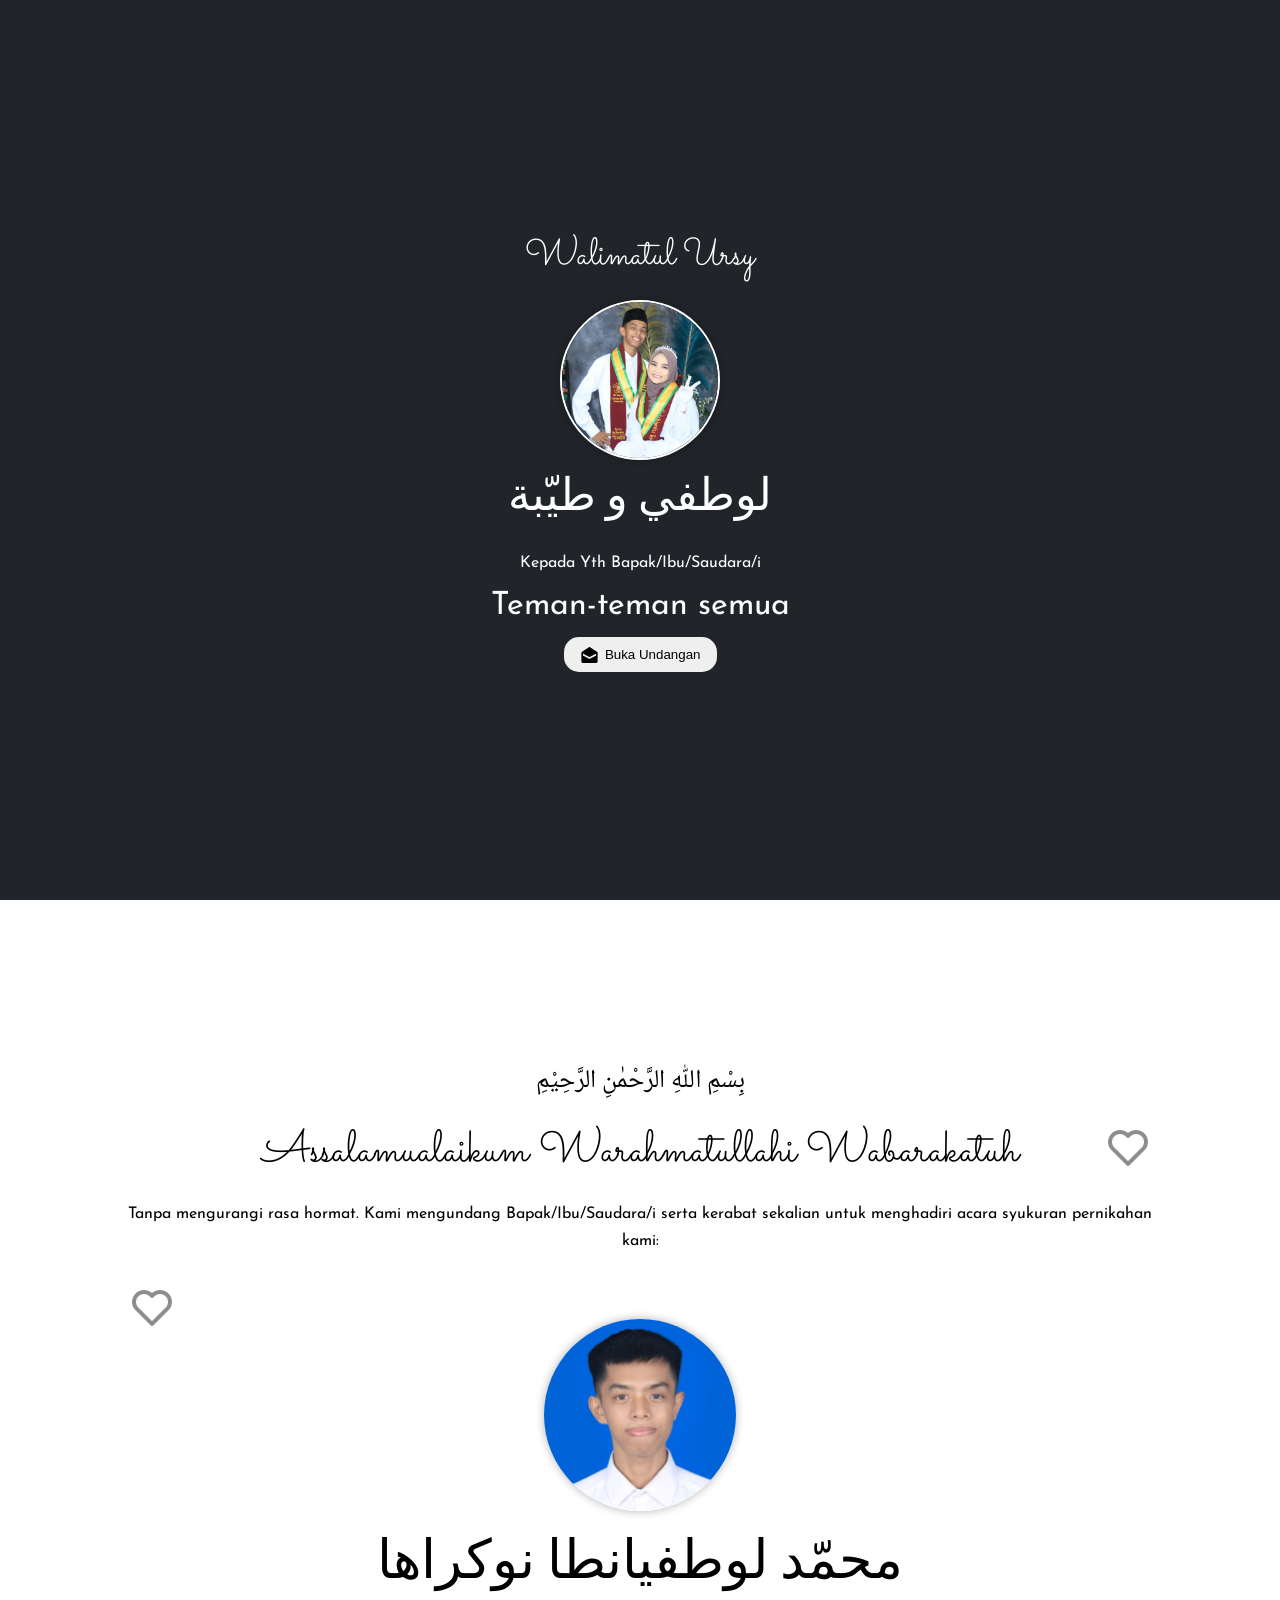
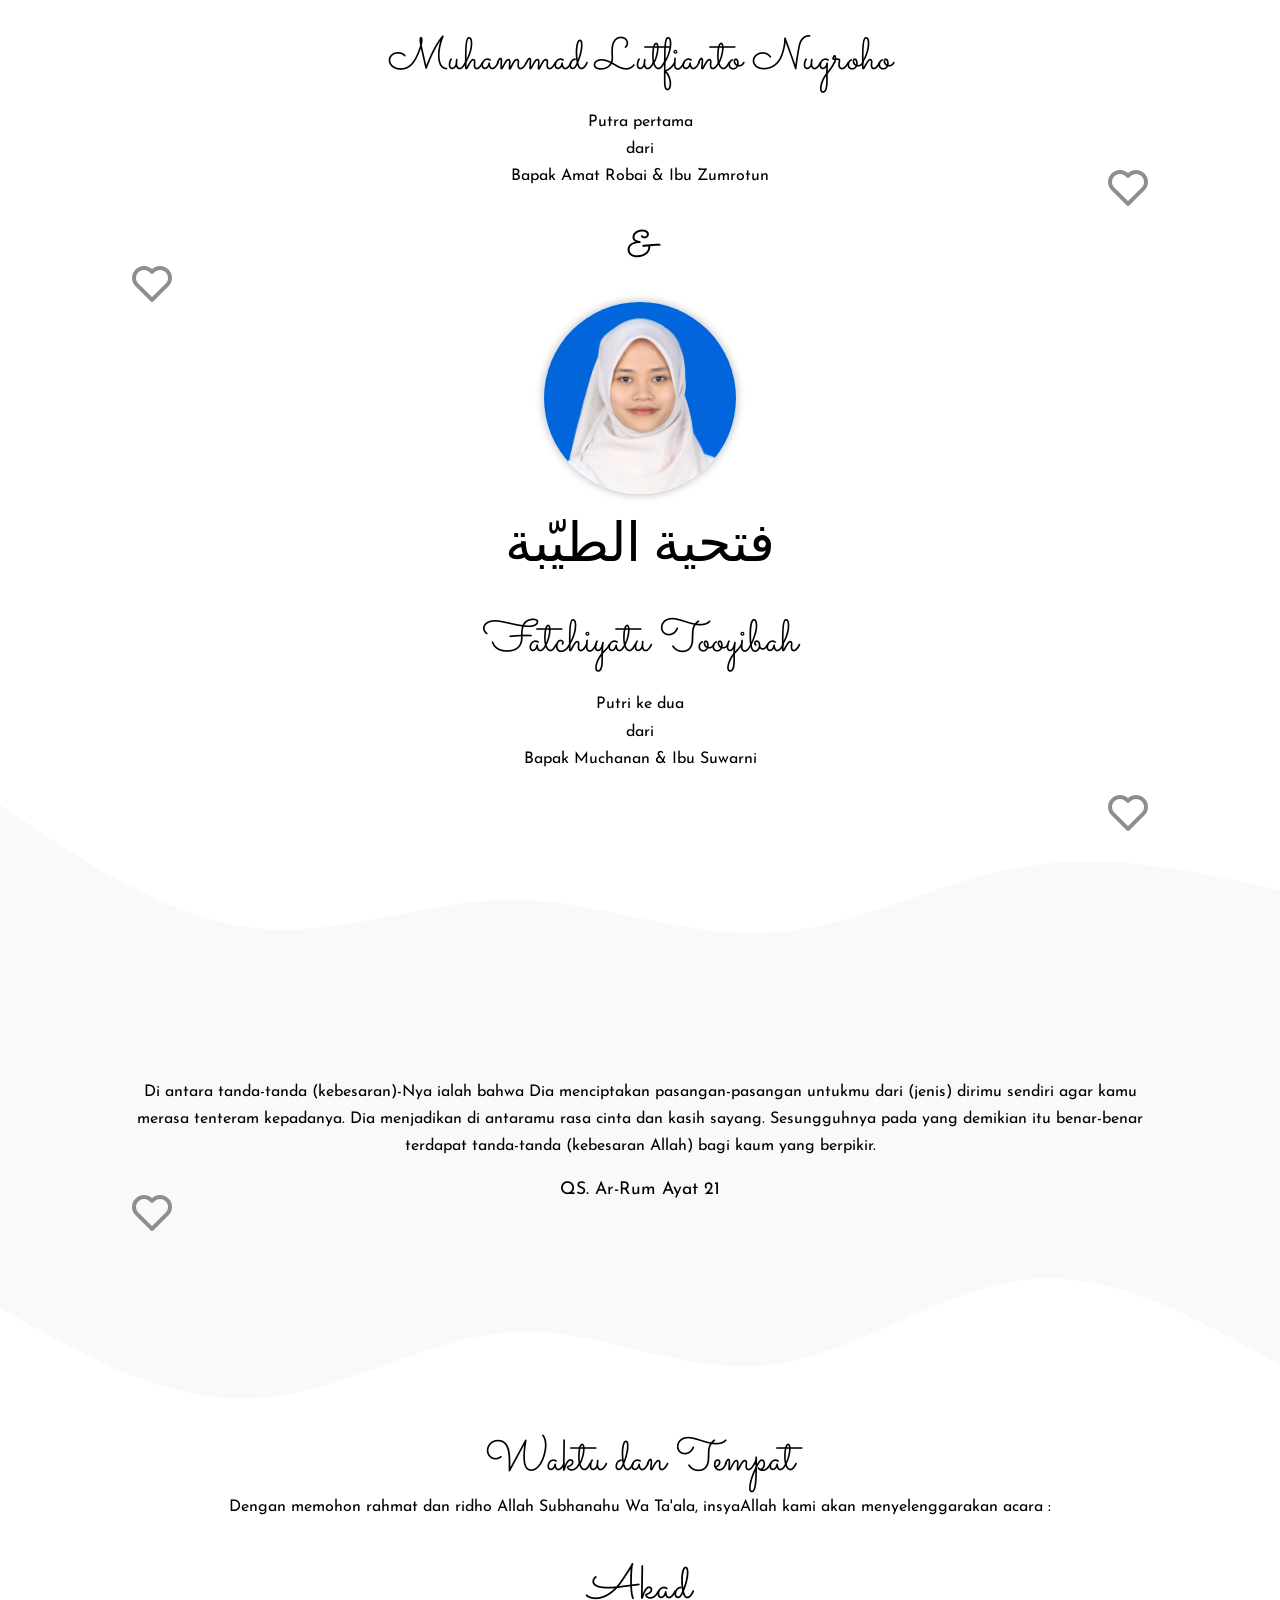
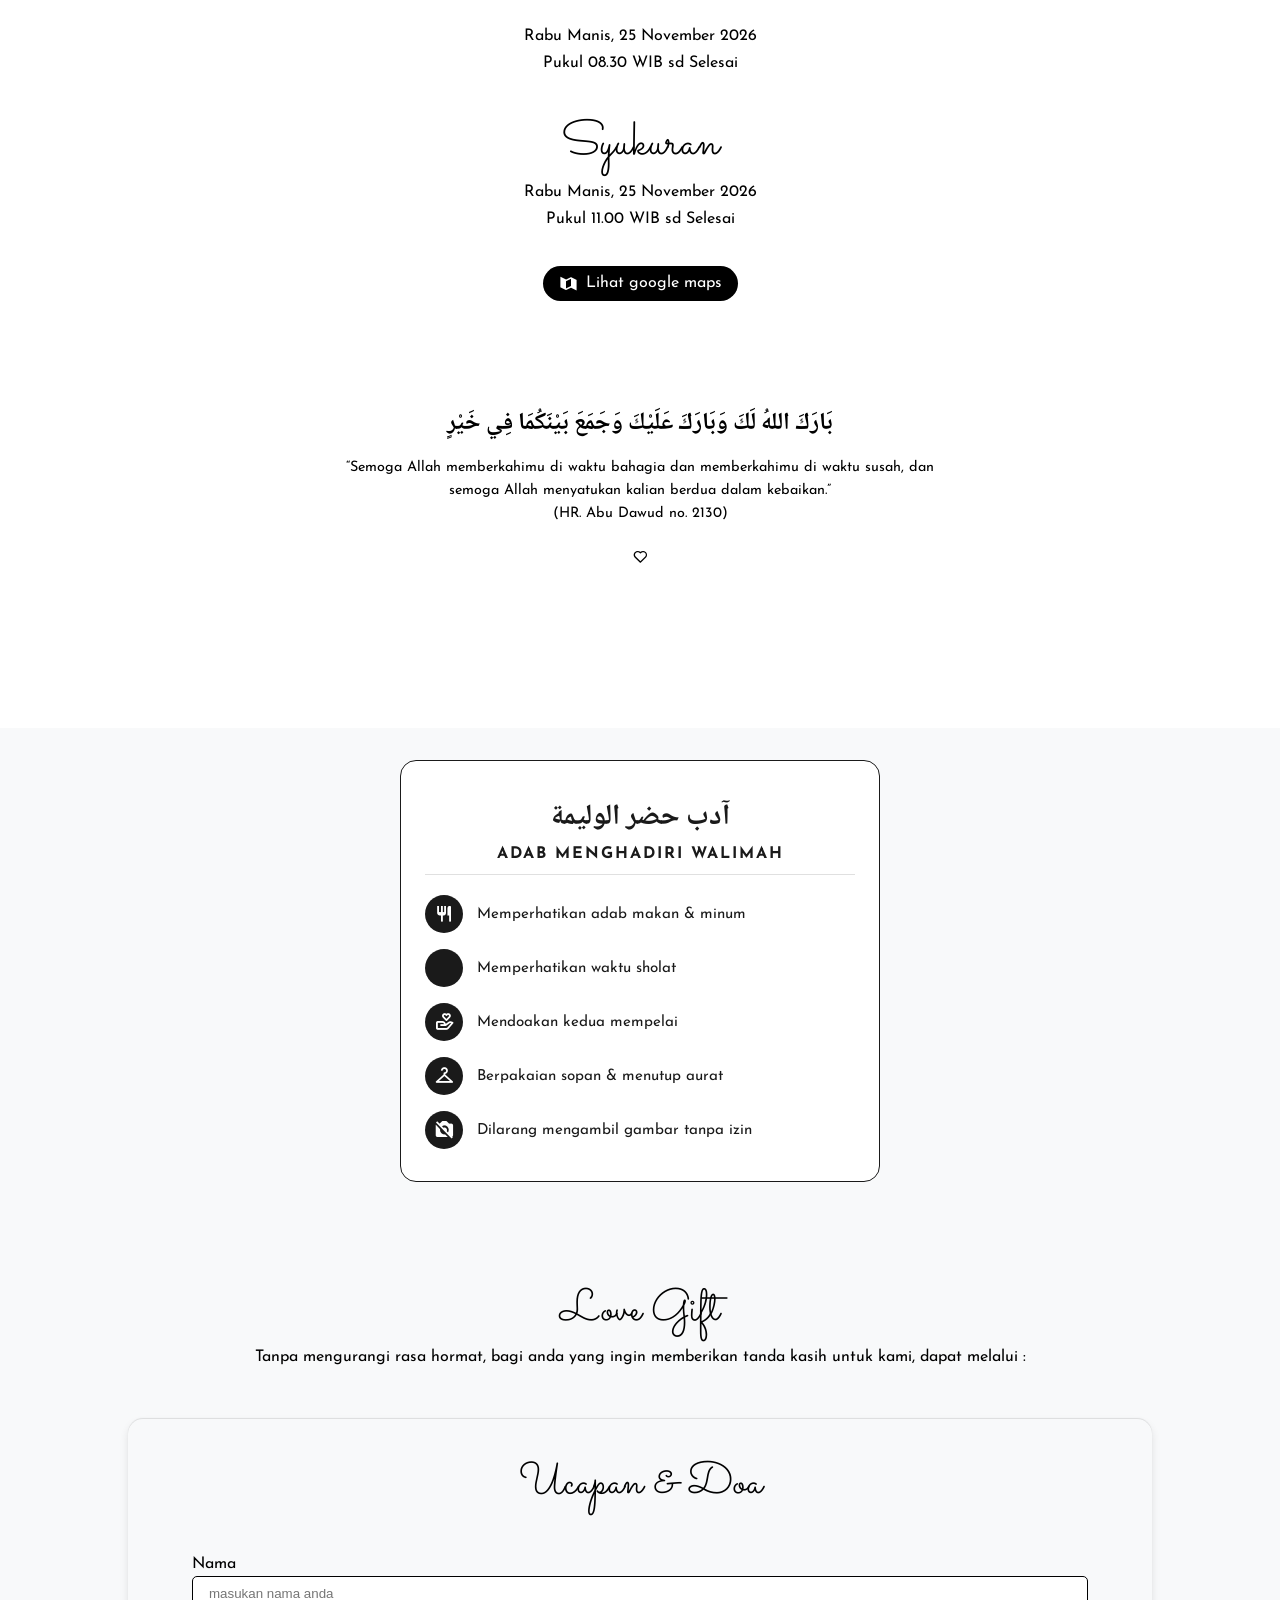
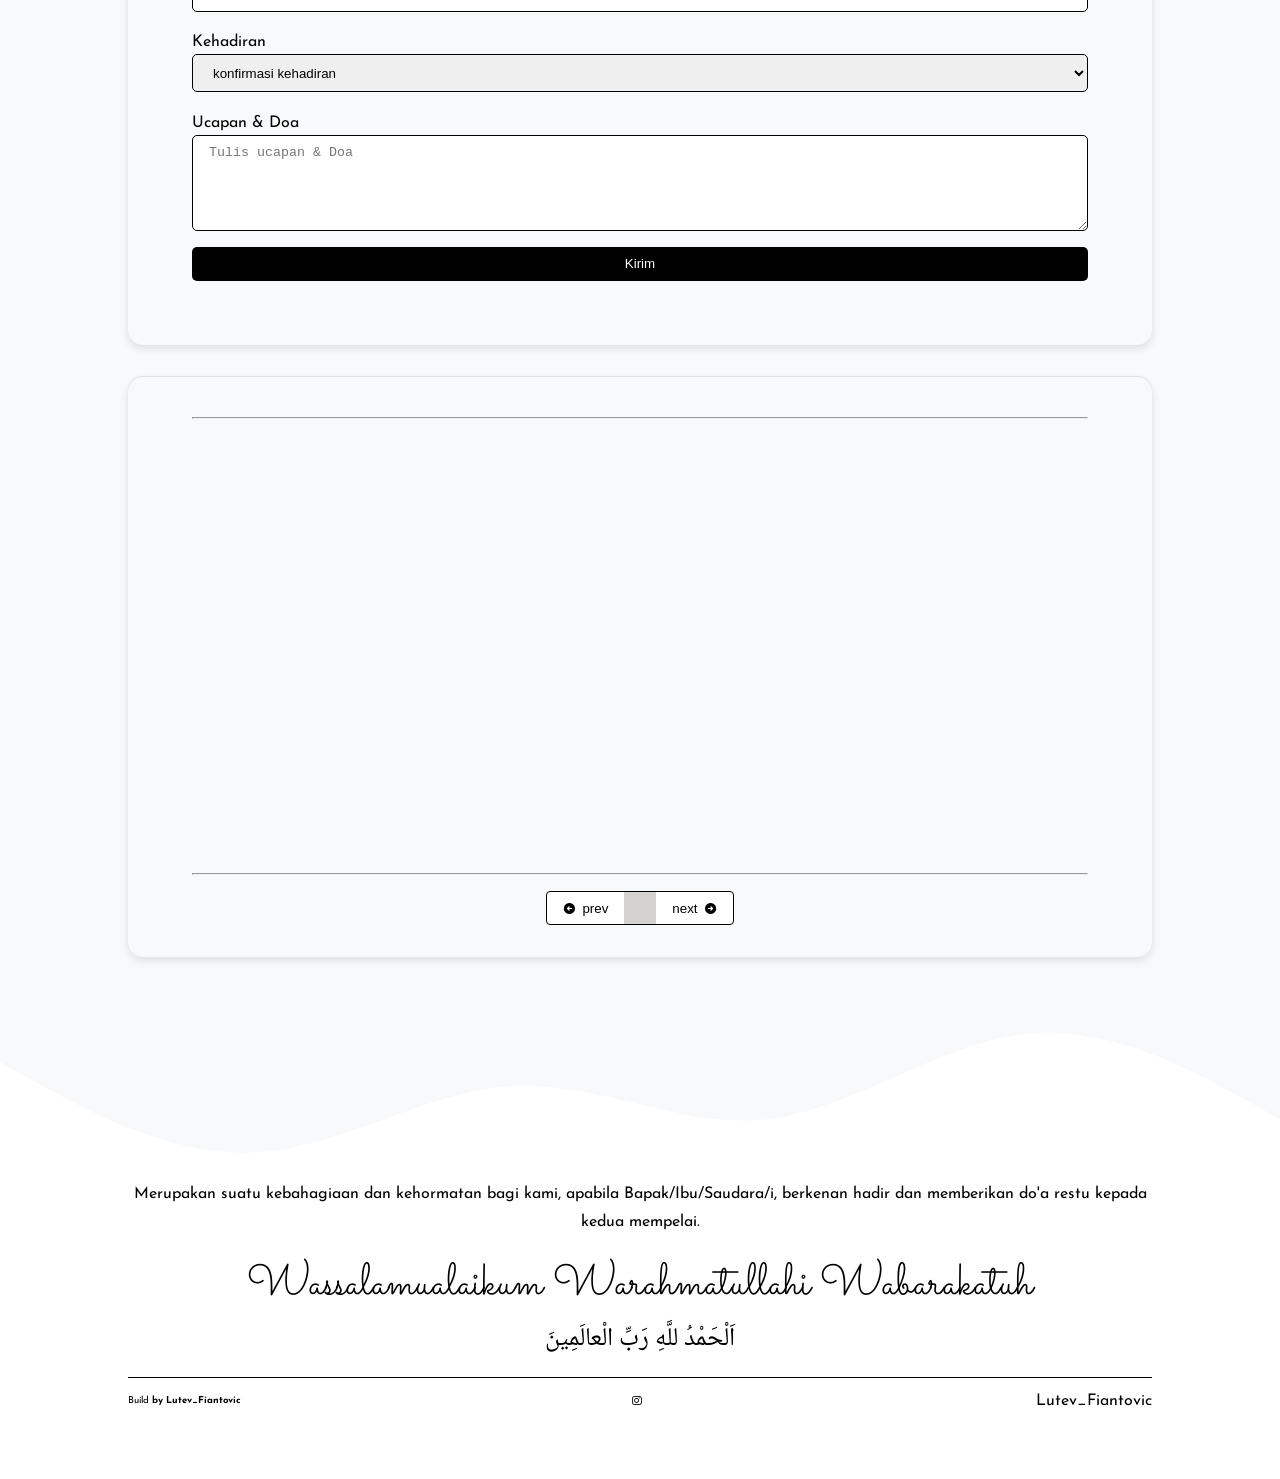
==== commit b8c5005d: "Update index.html" ====
--- a/index.html
+++ b/index.html
@@ -255,7 +255,7 @@
                     <span>Memperhatikan adab makan &amp; minum</span>
                 </li>
                 <li>
-                    <i class='bx bxs-mosque'></i>
+                    <i class='bx bxs-islam'></i>
                     <span>Memperhatikan waktu sholat</span>
                 </li>
                 <li>
